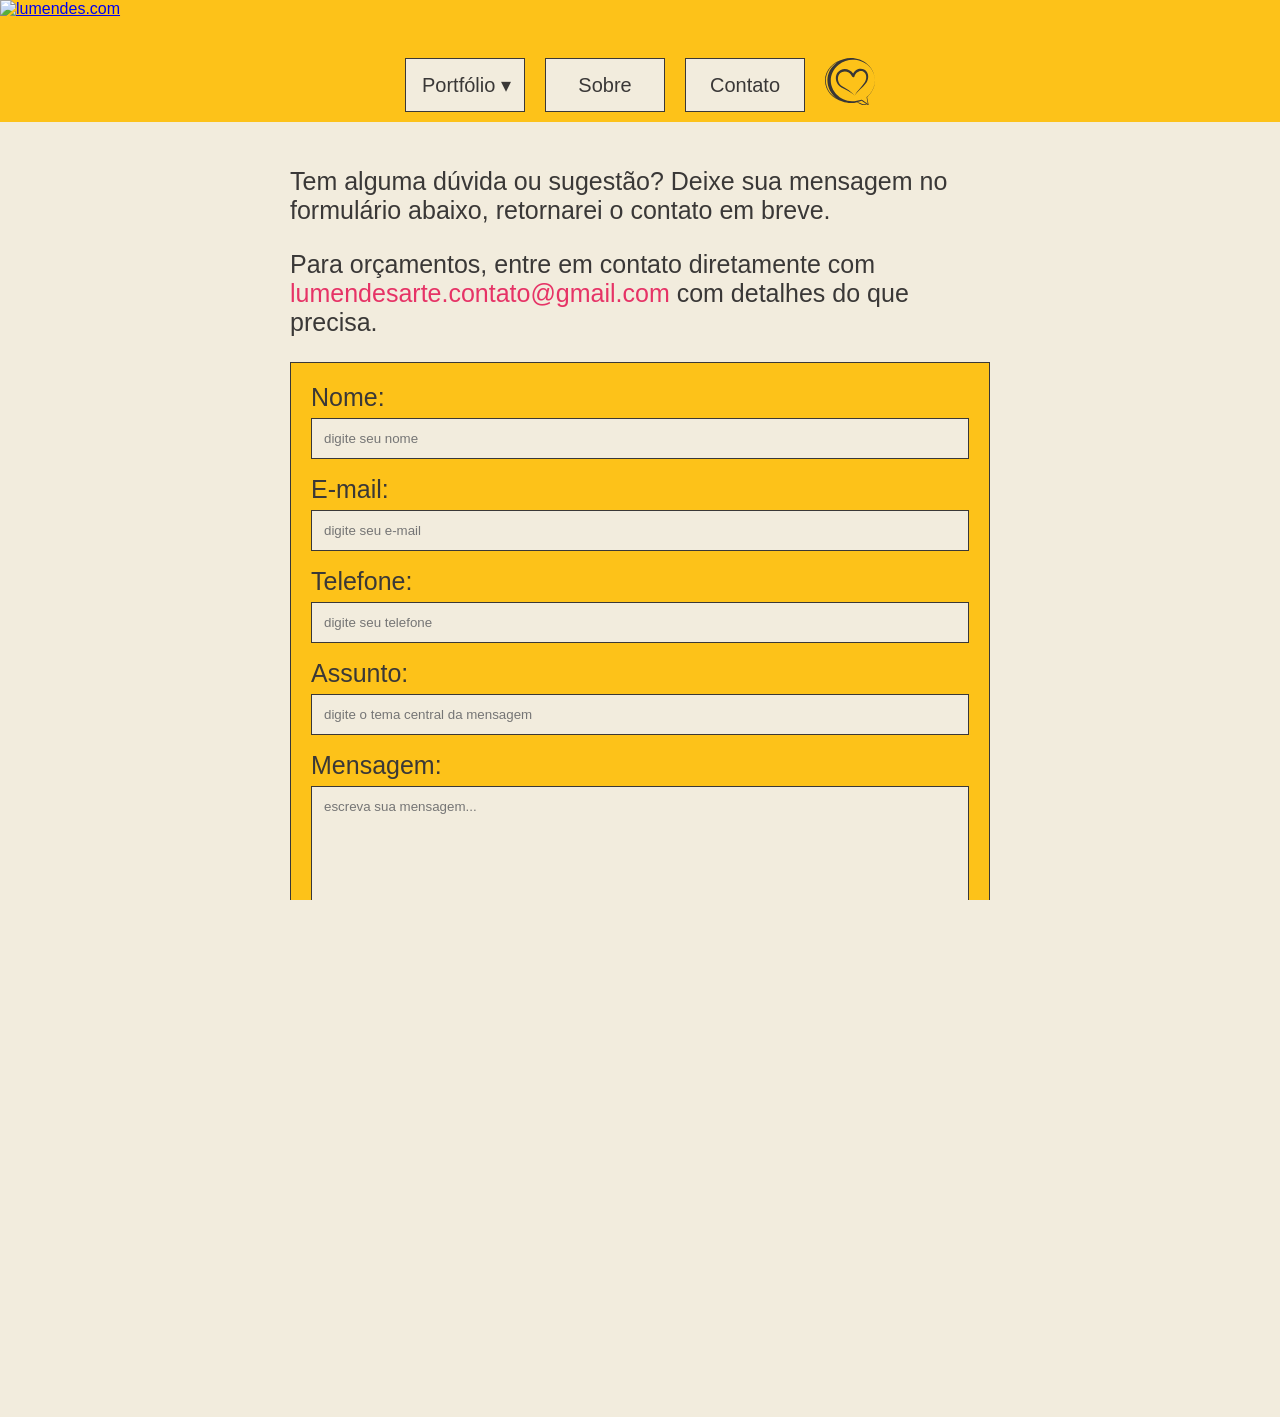
==== contato.html @ 52e0730c "atualização completa" ====
<!DOCTYPE html>
<html lang="pt-br">

<head>
  <meta charset="UTF-8" />
  <meta http-equiv="X-UA-Compatible" content="IE=edge" />
  <meta name="viewport" content="width=device-width, initial-scale=1.0" />
  <title>Lu Mendes | Contato</title>
  <link rel="stylesheet" href="style.css" />
  <link rel="icon" href="img/favicon.png" type="image/png" />
</head>

<body>
  <div class="header">
    <a href="https://lumendes.com">
      <img src="img/lumendes_logo.png" alt="lumendes.com" class="logo-image" title="lumendes.com">
    </a>
  </div>

  <nav>
    <ul>
      <li class="dropdown">
        <button class="dropbtn" title="portfólio">Portfólio &#9662;</button>
        <div class="dropdown-content" id="submenu-portfolio">
          <a href="javascript:void(0)" onclick="filterSelection('todos')" title="todos os projetos">Todos os
            projetos</a>
          <a href="javascript:void(0)" onclick="filterSelection('ilustracao')" title="ilustração">Ilustração</a>
          <a href="javascript:void(0)" onclick="filterSelection('editorial')" title="editorial">Editorial</a>
          <a href="javascript:void(0)" onclick="filterSelection('hq')" title="graphic novel">Graphic novel</a>
          <a href="javascript:void(0)" onclick="filterSelection('jogos')" title="jogos">Jogos</a>
          <a href="javascript:void(0)" onclick="filterSelection('animacao')" title="animação">Animação</a>
          <a href="javascript:void(0)" onclick="filterSelection('cenarios')" title="cenários">Cenários</a>
          <a href="javascript:void(0)" onclick="filterSelection('personagens')" title="personagens">Personagens</a>
          <a href="javascript:void(0)" onclick="filterSelection('producao')" title="em produção">Em produção</a>
          <a href="javascript:void(0)" onclick="filterSelection('design')" title="design">Design</a>
        </div>
      </li>
      <li><button class="btn-sobre" title="saiba mais sobre Lu Mendes">Sobre</button></li>
      <li><button class="btn-contato" title="entre em contato">Contato</button></li>

      <div>
        <a href="#footer" class="svg-icon redes-icon" title="redes sociais">
          <svg xmlns="http://www.w3.org/2000/svg" viewBox="0 0 59.14 55.73">
            <defs>
              <style>
                .redes-icon .cls-1 {
                  fill: #393736;
                  /* Cor padrão */
                  transition: fill 0.3s;
                  /* Transição suave para a cor */
                }

                .redes-icon:hover .cls-1 {
                  fill: #5E2780;
                  /* Cor ao passar o mouse */
                }
              </style>
            </defs>
            <path class="cls-1"
              d="M59.14,26.65c-.17,5.64-2.2,11.19-5.84,15.5-1.19,1.43-2.53,2.77-4,3.85-.1.07-.15.19-.13.32l1.4,7.99c-1.34-.95-6.86-4.84-6.86-4.84-.13-.09-.32-.13-.48-.07-3.69.97-7.45,1.91-11.25,1.9C8.92,50.34-2.48,23.09,16.12,7.89c16.23-13.18,42.75-3.09,43.02,18.76-.1-19.43-20.45-30.76-37.39-25.26C10.04,4.2-.04,13.95,0,26.59c-.03,12.26,9.44,21.79,20.69,24.92,3.09,1.13,6.5,1.78,10.19,1.79,2.37,0,4.7-.45,6.99-1.07,2.06,1.32,4.23,2.45,6.45,3.48,2.06.09,4.15-.1,6.21-.37.25.17.41.27.41.27.3.23.75-.07.67-.44l-1.77-8.8c5.72-4.86,9.19-12.24,9.31-19.73ZM3.4,16.32c2.65-5.36,7.1-9.47,12.34-12.15-.55.34-1.08.69-1.61,1.07C-2.51,17.48.64,38.9,14.7,48.45,3.67,42.14-2.88,29.45,3.4,16.32ZM44.73,54.82c-2.08-1.02-4.2-1.96-6.39-2.72,1.68-.48,3.35-1.03,4.99-1.57.99.66,5.19,3.46,6.89,4.6-1.93-.23-4.59-.45-5.49-.31Z" />
            <path class="cls-1"
              d="M39.33,13.12c-2.58.87-4.66,2.78-6.04,5.08-4.52-6.16-13.75-7.46-18.71-.61-3.81,5.87-1.18,14.22,4.84,17.36,5.57,2.48,10.81,5.41,15.61,9.29-4.14-4.44-9.31-7.98-14.69-10.82-4.68-2.79-6.67-9.77-3.55-14.3,2.4-3.42,7.74-4.17,11.16-1.92,1.73,1.09,3.25,2.98,4.12,4.79.46,1.24,2.41,1.19,2.78-.11,1.58-5.61,8.49-9,12.6-3.95,2.17,3.07,1.53,7.85-.6,10.94-3.5,5.43-8.74,9.62-11.81,15.37,3.9-5.34,9.43-9,13.36-14.3,2.86-3.74,3.84-9.25,1.15-13.49-2.2-3.26-6.57-4.5-10.2-3.33Z" />
          </svg>
        </a>
      </div>
    </ul>
  </nav>

  <div class="container-contato">
    <p class="texto-contato">
      Tem alguma dúvida ou sugestão? Deixe sua mensagem no formulário abaixo, retornarei o contato em breve.
    </p>
    <div class="texto-contato">
      Para orçamentos, entre em contato diretamente com <span class="rosa-bold">lumendesarte.contato@gmail.com</span>
      com detalhes do que precisa.
      </p>

      <div class="container-formulario ">
        <form id="contactForm" action="https://getform.io/f/bmdyroxa" method="POST">
          <label for="nome">Nome:</label>
          <input type="text" id="nome" name="nome" placeholder="digite seu nome" title="digite seu nome" required>

          <label for="email">E-mail:</label>
          <input type="email" id="email" name="email" placeholder="digite seu e-mail" title="Digite um e-mail válido"
            required>

          <label for="telefone">Telefone:</label>
          <input type="text" id="telefone" name="telefone" placeholder="digite seu telefone"
            title="digite seu telefone">

          <label for="assunto">Assunto:</label>
          <input type="text" id="assunto" name="assunto" placeholder="digite o tema central da mensagem"
            title="digite o tema central da mensagem" required />

          <label for="mensagem">Mensagem:</label>
          <textarea id="mensagem" name="mensagem" placeholder="escreva sua mensagem..." style="height:200px"
            title="escreva sua mensagem" required></textarea>

          <!-- add hidden Honeypot input to prevent spams -->
          <input type="hidden" name="_gotcha" style="display:none !important">

          <input type="submit" value="Enviar" title="clique para enviar sua mensagem">
        </form>
        <div id="mensagem-status"></div>
      </div>
    </div>

    <footer id="footer">
      <div class="footer-container">

        <div class="footer-column">
          <p class="titulo-rodape">Contato</p>
          <p class="texto-rodape">lumendesarte.contato@gmail.com</p>
        </div>

        <div class="footer-column">
          <p class="titulo-rodape">Redes sociais</p>
          <div class="footer-icons">
            <a href="https://www.instagram.com/lumendesarte/" target="_blank" title="Instagram">
              <img src="img/instagram.png" alt="Instagram">
            </a>
            <a href="https://www.youtube.com/@Lumendesarte" target="_blank" title="YouTube">
              <img src="img/youtube.png" alt="YouTube">
            </a>
            <a href="https://www.facebook.com/profile.php?id=61570655160047" target="_blank" title="Facebook">
              <img src="img/facebook.png" alt="Facebook">
            </a>
            <a href="https://www.linkedin.com/company/lumendes/" target="_blank" title="LinkedIn">
              <img src="img/linkedin.png" alt="LinkedIn">
            </a>
            <a href="https://www.behance.net/lumendesarte" target="_blank" title="Behance">
              <img src="img/behance.png" alt="Behance">
            </a>
            <a href="https://linktr.ee/lumendesarte" target="_blank" title="Linktree">
              <img src="img/linktree.png" alt="Linktree">
            </a>
          </div>
        </div>

        <div class="footer-column">
          <a href="https://lumendes.com" target="_blank" title="lumendes.com">
            <?xml version="1.0" encoding="UTF-8"?>
            <svg id="Camada_1" data-name="Camada 1" xmlns="http://www.w3.org/2000/svg" version="1.1"
              viewBox="0 0 831 251">
              <defs>
                <style>
                  /* Definir cor da classe .cls-1 */
                  .cls-1 {
                    fill: #fdc219;
                    /* Cor do preenchimento */
                    stroke-width: 0px;
                  }

                  /* Troca de cor ao passar o mouse */
                  .footer-column svg:hover .cls-1 {
                    fill: #e63366;
                    /* Cor ao passar o mouse */
                  }
                </style>
              </defs>
              <path class="cls-1"
                d="M142.8,230.05h2.13l2.05-5.18h8.37l2.04,5.18h2.13l-8.35-20.36-8.38,20.36ZM147.71,223.05l3.48-8.76,3.46,8.76h-6.93Z" />
              <path class="cls-1"
                d="M211.2,220.28c1.19-1.18,1.78-2.66,1.78-4.45s-.59-3.23-1.78-4.42c-1.15-1.15-2.58-1.72-4.27-1.72h-6.11v20.36h1.96v-8.05h2.29l5.59,8.05h2.63l-5.87-8.07c1.48-.1,2.74-.67,3.78-1.7ZM202.78,220v-8.29h4.43c1.16,0,2.08.38,2.77,1.15.69.77,1.04,1.75,1.04,2.93s-.36,2.19-1.09,3.01c-.71.8-1.61,1.2-2.72,1.2h-4.43Z" />
              <polygon class="cls-1"
                points="258.05 209.7 253.43 209.7 253.43 211.64 258.05 211.64 258.05 230.05 260.02 230.05 260.02 211.64 264.64 211.64 264.64 209.7 260.02 209.7 258.05 209.7" />
              <rect class="cls-1" x="306.21" y="209.71" width="1.96" height="20.34" />
              <path class="cls-1"
                d="M362.71,220.54c-.87-.64-2.28-1.22-4.22-1.74-1.94-.52-3.21-.94-3.81-1.27-1.27-.66-1.91-1.6-1.91-2.8,0-.64.13-1.17.41-1.59.73-1.13,2.02-1.69,3.86-1.69,2.61,0,4.1.85,4.48,2.55h2.12c-.7-2.86-2.9-4.28-6.6-4.28-1.69,0-3.16.46-4.41,1.37-1.25.92-1.88,2.3-1.88,4.15,0,2.51,1.94,4.23,5.83,5.16,2.47.61,4.14,1.29,5.02,2.03.61.51.92,1.18.92,2s-.17,1.47-.49,1.94c-.85,1.22-2.34,1.84-4.47,1.84-2.99,0-4.66-1.04-5.02-3.13h-2.32c.67,3.32,3.12,4.98,7.34,4.98,1.87,0,3.44-.43,4.71-1.29,1.51-1.01,2.27-2.51,2.27-4.49,0-1.61-.61-2.86-1.83-3.74Z" />
              <polygon class="cls-1"
                points="409.35 209.71 404.73 209.71 404.73 211.65 409.35 211.65 409.35 230.05 411.32 230.05 411.32 211.65 415.94 211.65 415.94 209.71 411.32 209.71 409.35 209.71" />
              <path class="cls-1"
                d="M455.69,230.05h2.13l2.05-5.18h8.37l2.04,5.18h2.13l-8.35-20.36-8.38,20.36ZM460.59,223.05l3.48-8.76,3.46,8.76h-6.93Z" />
              <polygon class="cls-1"
                points="559.45 225.17 552.92 209.7 550.79 209.7 559.45 230.05 568.08 209.7 565.95 209.7 559.45 225.17" />
              <rect class="cls-1" x="609.37" y="209.7" width="1.96" height="20.36" />
              <path class="cls-1"
                d="M665.87,220.54c-.87-.64-2.28-1.22-4.22-1.74-1.94-.52-3.21-.94-3.81-1.27-1.27-.66-1.91-1.6-1.91-2.8,0-.64.13-1.17.41-1.59.73-1.13,2.02-1.69,3.86-1.69,2.61,0,4.1.85,4.48,2.55h2.12c-.7-2.86-2.9-4.28-6.6-4.28-1.69,0-3.16.46-4.41,1.37-1.25.92-1.88,2.3-1.88,4.15,0,2.51,1.94,4.23,5.83,5.16,2.47.61,4.14,1.29,5.02,2.03.61.51.92,1.18.92,2s-.17,1.47-.49,1.94c-.85,1.22-2.34,1.84-4.47,1.84-2.99,0-4.66-1.04-5.02-3.13h-2.32c.67,3.32,3.12,4.98,7.34,4.98,1.87,0,3.44-.43,4.71-1.29,1.51-1.01,2.27-2.51,2.27-4.49,0-1.61-.61-2.86-1.83-3.74Z" />
              <path class="cls-1"
                d="M721.26,223.44c0,.81-.14,1.5-.42,2.07-.81,1.65-2.38,2.48-4.71,2.48-1.5,0-2.7-.35-3.6-1.06-1.04-.81-1.56-1.98-1.56-3.48v-13.73h-1.96v13.43c0,2.17.67,3.89,2.02,5.14,1.27,1.18,2.97,1.77,5.1,1.77s3.8-.59,5.07-1.77c1.35-1.25,2.02-2.96,2.02-5.14v-13.43h-1.96v13.73Z" />
              <path class="cls-1"
                d="M764.09,230.05h2.13l2.05-5.18h8.37l2.04,5.18h2.13l-8.35-20.36-8.38,20.36ZM769,223.05l3.48-8.76,3.46,8.76h-6.93Z" />
              <polygon class="cls-1"
                points="824.07 209.71 822.11 209.71 822.11 230.05 823.09 230.05 824.07 230.05 830.88 230.05 830.88 227.96 824.07 227.96 824.07 209.71" />
              <path class="cls-1"
                d="M88.87,189.68c-10.61.89-24.76,2.84-32.34,9.61-12.73,11.36-18.44,24.87-25.27,32.57-5.88,6.62-17.6,13.42-31,16.68.06,0,.12.02.18.03-.11,0-.21,0-.32,0,21.92,4.27,46.33,1.78,65.56-8.65,20.47-11.06,30.08-30.42,23.07-50.16.04-.02.08-.04.12-.07ZM74.5,227.19c-10.97,9.75-25.29,15.47-40.61,18.5,6.84-2.48,12.93-6.24,17.44-11.43,4.82-5.37,8.85-11,11.79-17.33,1.86-3.91,2.69-7.6,5.01-11.17,4.33-6.88,12.74-11.85,20.62-16.01,1.15,13.66-2.86,27.33-14.24,37.44Z" />
              <rect class="cls-1" x="142.8" y="76.73" width="21.13" height="112.95" />
              <path class="cls-1"
                d="M229.52,150.25c0,13.84-8.78,18.45-18.15,18.45-8.48,0-15.47-7.59-15.47-18.45v-37.35h-21.13v39.13c0,20.68,13.99,37.64,33.78,37.64,7.14,0,16.66-2.23,20.98-6.99v6.99s20.98,0,20.98,0v-76.78s-20.98,0-20.98,0v37.35Z" />
              <path class="cls-1"
                d="M384.83,112.91c-7.74,0-19.64,2.38-26.78,11.9-4.46-6.84-14.43-11.9-25.44-11.9-6.55,0-15.03,2.68-18.45,6.84v-6.84h-21.13v76.78h21.13v-37.5c0-9.97,6.99-18.15,14.88-18.15,9.52,0,16.22,5.21,16.22,18.15v37.5h21.13v-37.5c0-9.97,6.99-18.15,16.22-18.15,8.48,0,15.47,6.7,15.47,18.15v37.5h20.98v-37.5c0-21.72-11.16-39.28-34.22-39.28Z" />
              <path class="cls-1"
                d="M468.76,112.91c-21.58,0-38.99,17.19-38.99,38.46s18.15,38.32,40.77,38.32c13.39,0,26.63-5.97,33.03-15.3l-16.81-12.68c-3.42,5.24-9.82,7.43-16.22,7.43-2.23,0-4.32-.15-6.25-.87l41.96-29.43c-4.61-13.69-18.9-25.93-37.5-25.93ZM451.79,156.18c-.45-1.46-.6-3.06-.6-4.81,0-10.34,7.89-17.77,17.56-17.77,4.02,0,7.44,1.31,10.41,3.5l-27.38,19.09Z" />
              <path class="cls-1"
                d="M557.93,112.91c-6.85,0-15.62,2.08-19.79,6.84v-6.84s-21.12,0-21.12,0v76.78s21.12,0,21.12,0v-37.5c0-12.05,8.63-18.15,18-18.15,8.63,0,15.62,6.1,15.62,18.15v37.5h20.98v-37.5c0-21.72-14.28-39.28-34.82-39.28Z" />
              <path class="cls-1"
                d="M658.34,76.91l.32,42.79c-3.27-3.49-11.61-6.69-18.3-6.69-20.09,0-36.9,17.17-36.9,38.41s16.37,38.26,36.9,38.26c6.84,0,15.03-2.62,18.3-6.84v6.84h21.13l-.32-112.77h-21.13ZM642.44,169.17c-9.67,0-17.56-7.27-17.56-17.75s7.89-17.75,17.56-17.75,17.11,7.42,17.11,17.75-7.29,17.75-17.11,17.75Z" />
              <path class="cls-1"
                d="M747.53,161.71c-3.42,5.24-9.82,7.43-16.22,7.43-2.23,0-4.31-.15-6.25-.87l41.96-29.43c-4.61-13.69-18.9-25.93-37.5-25.93-21.57,0-38.98,17.19-38.98,38.46s18.15,38.32,40.77,38.32c13.39,0,26.63-5.97,33.03-15.3l-16.81-12.68ZM711.97,151.37c0-10.34,7.89-17.77,17.56-17.77,4.02,0,7.44,1.31,10.42,3.5l-27.38,19.09c-.45-1.46-.6-3.06-.6-4.81Z" />
              <path class="cls-1"
                d="M830.88,164.48c0-15.15-10.56-22.14-24.4-23.89-6.25-.73-8.03-2.19-8.03-4.66,0-2.19,1.64-3.79,4.46-3.79s4.91,1.31,6.84,3.06l15.18-10.78c-5.36-7.58-12.8-11.51-22.47-11.51-11.16,0-24.7,9.47-24.7,22.29s9.67,21.42,23.36,23.31c4.76.73,6.7,2.77,6.7,5.68s-1.79,4.95-5.65,4.95c-3.27,0-5.95-.87-8.18-3.21l-17.86,12.67c6.55,7.29,14.73,11.07,25.89,11.07,16.22,0,28.87-10.2,28.87-25.2Z" />
              <path class="cls-1"
                d="M178.64,18.78c2.78-3.55,6.16-7.69,9.18-10.99,1.84-1.23,5.21-1.65,7.83-1.41-1.23,3.59-2.52,7.16-3.86,10.72-4.88,13.3-10.59,26.34-16.03,39.54,7.3-12.26,14.11-24.82,20.22-37.78,1.5-3.25,2.96-6.53,4.36-9.83,1.65-3.22,1.66-7.2-2.6-8.08-2.13-.49-4.14-.57-6.17-.46-3.02.15-6.97,1.02-9.21,3.78l-1.94,1.95c-7.46,7.83-14.21,16.35-20.71,24.94-11.82,15.82-23.09,32.13-32.74,49.39-14.47,26.76-26.36,54.83-37.19,83.23l-3.78,10.01s-1.88,5.01-1.88,5.01c-.52,1.29-1.07,2.7-.46,4.09.55,1.75,2.78,2.45,4.17,3.21l4.78,2.38,1.2.6s.6.3.6.3c1.59,1.02,3.93.58,4.92-1.09,9.34-15.79,18.5-31.67,27.34-47.76-10.51,14.41-20.65,29.03-30.73,43.73-1.83-1.07-4.14-2.43-6.04-3.55.27-.62,2.01-4.51,2.01-4.51,2.27-5.15,4.54-10.29,6.81-15.44l11.5,2.56-9.62-6.82c10.73-24.21,21.73-48.34,34.22-71.66,12.96-22.97,27.88-45.06,43.79-66.05ZM195.89,5.37s0,.05,0,.06c0,0,0-.03,0-.03-.01-.08,0-.07.01-.03ZM95.12,185.48s0,0,0,0l-.02.03-.05.07s.04-.07.06-.09Z" />
            </svg>
          </a>
        </div>
      </div>

      <!-- Linha com texto abaixo das colunas -->
      <div class="footer-line">
        <p class="barra-rodape">© 2025 Lu Mendes. Todos os direitos reservados.</p>
      </div>
    </footer>

    <script src="script.js"></script>
</body>

</html>
---- style.css ----
@font-face {
  font-family: 'lu mendes light';
  src: url('font/lumendes-light.woff2') format('woff2'),
    url('font/lumendes-light.woff') format('woff'),
    url('font/lumendes-light.ttf') format('truetype');
  font-weight: 100;
  font-style: normal;
}

@font-face {
  font-family: 'lu mendes regular';
  src: url('font/lumendes-regular.woff2') format('woff2'),
    url('font/lumendes-regular.woff') format('woff'),
    url('font/lumendes-regular.ttf') format('truetype');
  font-weight: 400;
  font-style: normal;
}

@font-face {
  font-family: 'lu mendes bold';
  src: url('font/lumendes-bold.woff2') format('woff2'),
    url('font/lumendes-bold.woff') format('woff'),
    url('font/lumendes-bold.ttf') format('truetype');
  font-weight: 700;
  font-style: normal;
}

@font-face {
  font-family: 'sifonn basic';
  src: url('font/sifonn-basic.woff2') format('woff2'),
    url('font/sifonn-basic.woff') format('woff'),
    url('font/sifonn-basic.ttf') format('truetype');
  font-weight: 700;
  font-style: normal;
}

html,
body {
  font-family: 'lu mendes bold', 'open sans', sans-serif;
  margin: 0;
  background-color: var(--branco);
  height: 100%;
  display: flex;
  flex-direction: column;
  overflow-x: hidden;
  overscroll-behavior: none;
}

main {
  flex: 1;
  display: flex;
  flex-direction: column;
}

/* titulo conteúdo expandido*/
.titulo-principal {
  font-family: 'sifonn-basic', 'open sans', sans-serif;
  color: var(--preto);
  font-size: 40px;
  margin-top: 40px;
  margin-bottom: 20px;
  text-align: center;
  width: 85%;
  margin-left: auto;
  margin-right: auto;
}

/* texto conteudo expandido e da pagina sobre */
.texto-conteudo {
  font-family: 'lu mendes regular', 'open sans', sans-serif;
  color: var(--preto);
  font-size: 25px;
  text-align: center;
  width: 85%;
  margin-left: auto;
  margin-right: auto;
}

/* titulo rodapé */
.titulo-rodape {
  font-family: 'lu mendes bold', 'open sans', sans-serif;
  font-size: 25px;
  color: var(--preto);
  font-weight: bold;
}

/* texto rodapé */
.texto-rodape {
  font-family: 'lu mendes regular', 'open sans', sans-serif;
  font-size: 25px;
  color: var(--preto);
  line-height: 1.5;
}

/* barra final do rodapé */
.barra-rodape {
  font-family: 'lu mendes light', 'open sans', sans-serif;
  font-size: 16px;
  color: var(--preto);
  padding: 10px 0;
}

@media screen and (min-width: 537px) and (max-width: 1100px) {

  .titulo-principal {
    font-size: 30px;
  }

  .texto-conteudo {
    font-size: 20px;
  }

  .titulo-rodape {
    font-size: 20px;
  }

  .texto-rodape {
    font-size: 20px;
  }

  .barra-rodape {
    font-size: 12px;
  }
}

@media (max-width: 536px) {

  .titulo-principal {
    font-size: 20px;
  }

  .texto-conteudo {
    font-size: 16px;
  }

  .titulo-rodape {
    font-size: 16px;
  }

  .texto-rodape {
    font-size: 16px;
  }

  .barra-rodape {
    font-size: 10px;
  }
}


:root {
  --branco: #F2ECDD;
  --preto: #3a3837;
  --amarelo: #fdc219;
  --verdeagua: #23918e;
  --laranja: #db6516;
  --rosa: #e63366;
  --roxo: #5E2780;
  --lilas: #A92E9A;
  --azulescuro: #23397E;
  --azulclaro: #1799C7;
  --verdeescuro: #4C682D;
  --verdeclaro: #8FA828;
  --vermelho: #C51625;
}

.header {
  background-color: var(--amarelo);
  padding: 0 0 30px 0;
}

.logo-image {
  display: block;
  margin-left: auto;
  margin-right: auto;
  max-width: 100%;
  height: auto;
}

/* Estilos da Barra de Navegação */
nav {
  position: sticky;
  top: 0;
  z-index: 1000;
  border-top: 10px solid var(--amarelo);
  border-bottom: 10px solid var(--amarelo);
}

nav ul {
  list-style-type: none;
  margin: 0;
  padding: 0;
  background-color: var(--amarelo);
  overflow: hidden;
  display: flex;
  justify-content: center;
}

nav ul li {
  float: none;
  padding: 0 10px;
}

nav ul li button,
.btn-sobre,
.btn-contato,
.dropbtn {
  background-color: var(--branco);
  color: var(--preto);
  padding: 14px 16px;
  border: 1px solid var(--preto);
  cursor: pointer;
  width: 120px;
  height: 100%;
  text-align: center;
  font-family: 'lu mendes bold', 'open sans', sans-serif;
  font-size: 20px;
}

nav ul li button:hover,
nav ul li button.active {
  background-color: var(--verdeagua);
  color: var(--branco);
}

/* botão rede social */
.svg-icon {
  display: block !important;
  visibility: visible !important;
  width: 50px;
  height: auto;
  margin: 0 10px;
}

/* Estilos do submenu */
.dropdown-content {
  font-family: 'lu mendes bold', 'open sans', sans-serif;
  display: none;
  position: absolute;
  background-color: var(--branco);
  width: 100%;
  z-index: 1;
  white-space: normal;
  text-align: center;
  left: 0;
  transform: none;
  padding: 5px 5px;
}

.dropdown-content a {
  color: var(--preto);
  font-family: 'lu mendes bold', 'open sans', sans-serif;
  font-size: 20px;
  padding: 10px 20px;
  text-decoration: none;
  display: inline-block;
}

.dropdown-content a:hover {
  background-color: var(--branco);
  color: var(--verdeagua);
}

.dropdown:hover .dropdown-content,
.dropdown-content:hover {
  display: block;
}

/* Estilo para o botão "Portfolio" */
.dropbtn {
  white-space: nowrap;
}

.btn-sobre:hover,
.btn-sobre.active {
  background-color: var(--laranja);
  color: var(--branco);
}

.btn-contato:hover,
.btn-contato.active {
  background-color: var(--rosa);
  color: var(--branco);
}

@media screen and (min-width: 537px) and (max-width: 1100px) {
  nav ul {
    flex-wrap: wrap;
    justify-content: center;
    gap: 10px;
  }

  nav ul li {
    padding: 0 5px;
    flex: 0 0 auto;
  }

  nav ul li button,
  .btn-sobre,
  .btn-contato,
  .dropbtn {
    width: 120px;
    height: 100%;
    padding: 12px 14px;
    font-size: 20px;
  }

  .dropdown-content a {
    font-size: 16px;
    padding: 5px 15px;
  }

}

@media screen and (max-width: 536px) {
  nav ul {
    justify-content: space-around;
    padding: 0 10px;
    box-sizing: border-box;
  }

  nav ul li {
    flex: 1 1 auto;
    text-align: center;
    float: none;
    padding: 0 3px;
  }

  /* Ajuste para todos os botões */
  nav ul li button,
  .btn-sobre,
  .btn-contato,
  .dropbtn {
    font-size: 16px;
    padding: 10px 12px;
    width: 85%;
    height: 100%;
    display: inline-flex;
    justify-content: center;
    align-items: center;
    text-align: center;
    margin: 0;
  }

  /* Ajuste para a svg de redes sociais */
  .svg-icon {
    width: 40px;
    height: auto;
  }

  .dropdown-content a {
    font-size: 14px;
    padding: 5px 15px;
  }
}

/* galeria */
.gallery {
  display: grid;
  grid-template-columns: repeat(auto-fit, minmax(400px, 1fr));
  gap: 15px;
  width: 80%;
  max-width: 1400px;
  margin: 20px auto;
}

.gallery img {
  width: 100%;
  height: auto;
  object-fit: cover;
  aspect-ratio: 400 / 315;
}

.thumbnail {
  position: relative;
  overflow: hidden;
  cursor: pointer;
  transition: transform 0.3s ease-in-out;
}

.thumbnail img {
  width: 100%;
  height: auto;
  object-fit: cover;
  transition: transform 0.3s ease-in-out;
}

.title {
  font-family: 'lu mendes bold', 'open sans', sans-serif;
  position: absolute;
  bottom: 20px;
  left: 50%;
  width: 80%;
  transform: translateX(-50%);
  background-color: var(--branco);
  color: var(--preto);
  text-align: center;
  text-decoration: none;
  padding: 10px 10px;
  border: 1px solid var(--preto);
  font-size: 20px;
  opacity: 0;
  transition: opacity 0.3s, background-color 0.3s, border-color 0.3s, color 0.3s;
}

.thumbnail:hover .title {
  opacity: 1;
}

.title:hover {
  background-color: var(--verdeagua);
  color: var(--branco);
  border-color: var(--preto);
}

/* Ajustes para diferentes tamanhos de tela */
@media (max-width: 768px) {
  .gallery {
    grid-template-columns: 1fr;
    width: 90%;
  }
}

@media (max-width: 536px) {
  .thumbnail .title {
    font-size: 18px;
  }
}

.expanded-content {
  display: none;
  position: fixed;
  top: 0;
  left: 0;
  width: 100%;
  height: 100%;
  background-color: rgba(0, 0, 0, 0.9);
  overflow-y: auto;
  z-index: 1000;
}

.expanded-content .content-box {
  background-color: var(--cor-fundo, var(--branco));
  position: relative;
  width: 100%;
  max-width: 1420px;
  margin-left: auto;
  margin-right: auto;
  margin-top: 0;
  margin-bottom: 0;
  padding-top: 0;
  padding-bottom: 0;
  min-height: 100%;
  display: flex;
  flex-direction: column;
  justify-content: stretch;
}

.expanded-content img {
  display: block;
  width: 100%;
  height: auto;
  margin: 0;
  padding: 0;
}

/* espaço antes da assinatura */
.expanded-content img.assinatura {
  margin-top: 0px;
}

.expanded-content video {
  display: block;
  width: 100%;
  height: auto;
  margin: 0;
  padding: 0;
}

.close-btn {
  background-color: rgba(0, 0, 0, 0.3);
  border-radius: 50%;
  width: 40px;
  height: 40px;
  display: flex;
  justify-content: center;
  align-items: center;
  position: fixed;
  top: 20px;
  right: 40px;
  font-size: 24px;
  cursor: pointer;
  color: var(--branco);
  z-index: 1000;
}

.close-btn:hover {
  color: var(--amarelo);
}

.no-scroll {
  overflow: hidden;
}

.youtube-video {
  position: relative;
  width: 100%;
  padding-bottom: 56.25%;
  /* proporção 16:9 */
  height: 0;
  overflow: hidden;
}

.youtube-video iframe {
  position: absolute;
  top: 0;
  left: 0;
  width: 100%;
  height: 100%;
  border: 0;
}

@media (max-width: 1024px) {
  .title {
    opacity: 1;
  }

  .close-btn {
    background-color: rgba(0, 0, 0, 0.3);
    border-radius: 50%;
    width: 40px;
    height: 40px;
    display: flex;
    justify-content: center;
    align-items: center;
    font-size: 20px;
    line-height: 0;
    position: fixed;
    top: 10px;
    right: 15px;
    font-size: 24px;
    cursor: pointer;
    color: var(--branco);
    z-index: 1000;
  }
}

/* rodapé */
footer {
  background-color: var(--branco);
  color: var(--preto);
  margin-top: auto;
}

.footer-container {
  display: flex;
  justify-content: space-between;
  width: 90%;
  margin: 0 auto;
  margin-top: 100px;
  max-width: 1400px;
}

.footer-column {
  flex: 1;
  text-align: center;
  max-width: 70%;
  margin: 0 auto;
}

.footer-icons {
  display: inline-flex;
  justify-content: left;
}

.footer-icons img {
  width: 30px;
  height: auto;
  margin-right: 10px;
  transition: opacity 0.3s ease;
}

.footer-icons img:hover {
  opacity: 0.6;
}

/* Estilo para o SVG */
.footer-column svg {
  width: 80%;
  max-width: 400px;
  height: auto;
  transition: fill 0.3s ease;
}

/* Estilos para a linha abaixo das colunas */
.footer-line {
  background-color: var(--amarelo);
  color: var(--preto);
  text-align: center;
  padding: 1px 0;
  max-height: 50px;
  display: flex;
  align-items: center;
  justify-content: center;
  margin-top: 40px;
}

@media (max-width: 1240px) {
  .footer-container {
    flex-direction: column;
    align-items: center;
  }

  .footer-column {
    text-align: center;
    width: 100%;
    margin-bottom: 50px;
  }

  .footer-icons {
    justify-content: center;
  }

  .footer-line p {
    font-size: 14px;
  }

  .footer-column:last-child img {
    max-width: 400px;
    width: 100%;
    height: auto;
  }

  .container-Newsletter {
    max-width: 400px;
    margin: 0 auto;
  }
}

html {
  scroll-behavior: smooth;
}

/* pagina sobre */
.container-sobre {
  max-width: 1400px;
  width: 100%;
  padding: 0 10px;
  margin: 0 auto;
}

.imagem-sobre {
  width: 100%;
  height: auto;
  max-width: 1400px;
}

@media (max-width: 1400px) {
  .container {
    width: 100%;
  }
}

/* Página de contato */
.container-contato {
  /* Centralização horizontal */
  margin-left: auto;
  margin-right: auto;
  width: 90%;
  max-width: 700px;
  padding: 20px;
}

.texto-contato {
  font-family: 'lu mendes regular', 'open sans', sans-serif;
  font-size: 25px;
  width: 100%;
  color: var(--preto);
  text-align: left;
}

/* Formulário */
.container-formulario {
  background-color: var(--amarelo);
  padding: 20px;
  width: 94%;
  border: 1px solid var(--preto);
  margin-top: 20px;
}

@media screen and (min-width: 537px) and (max-width: 1100px) {
  .texto-contato {
    font-size: 20px;
  }
}

@media (max-width: 536px) {

  .texto-contato {
    font-size: 16px;
  }
}



/* Inputs e textarea */
.container-formulario input[type="text"],
.container-formulario input[type="email"],
.container-formulario input[type="tel"],
.container-formulario textarea {
  width: 100%;
  padding: 12px;
  border: 1px solid var(--preto);
  box-sizing: border-box;
  margin-top: 6px;
  margin-bottom: 16px;
  resize: vertical;
  font-family: 'lu mendes bold', 'open sans', sans-serif;
  background-color: var(--branco);
  color: var(--preto);
  appearance: none;
  -webkit-appearance: none;
  -moz-appearance: none;
  border-radius: 0;
  outline: none;
}

/* Alinha os elementos do formulário */
.container-formulario form {
  display: flex;
  flex-direction: column;
  align-items: flex-start;
}

/* Botão enviar */
input[type=submit] {
  font-family: 'lu mendes bold', 'open sans', sans-serif;
  font-size: 16px;
  padding: 10px 12px;
  display: inline-flex;
  justify-content: center;
  align-items: center;
  text-align: center;
  margin: 0;
  background-color: var(--branco);
  color: var(--preto);
  border: 1px solid var(--preto);
  cursor: pointer;
  transition: all 0.3s ease;
  align-self: flex-end;
}

/* Estilo do botão enviar */
input[type=submit]:hover {
  background-color: var(--rosa);
  color: var(--branco);
  border: 1px solid var(--preto);
}

@media (max-width: 1024px) {
  input[type=submit] {
    background-color: var(--rosa);
    color: var(--branco);
    border: 1px solid var(--preto);
  }
}

/* Fontes negrito e coloridas*/
strong {
  font-family: 'lu mendes bold', 'open sans', sans-serif;
  font-weight: 700;
}

.rosa-bold {
  font-family: 'lu mendes bold', 'open sans', sans-serif;
  color: var(--rosa);
}

.laranja-bold {
  font-family: 'lu mendes bold', 'open sans', sans-serif;
  color: var(--laranja);
}
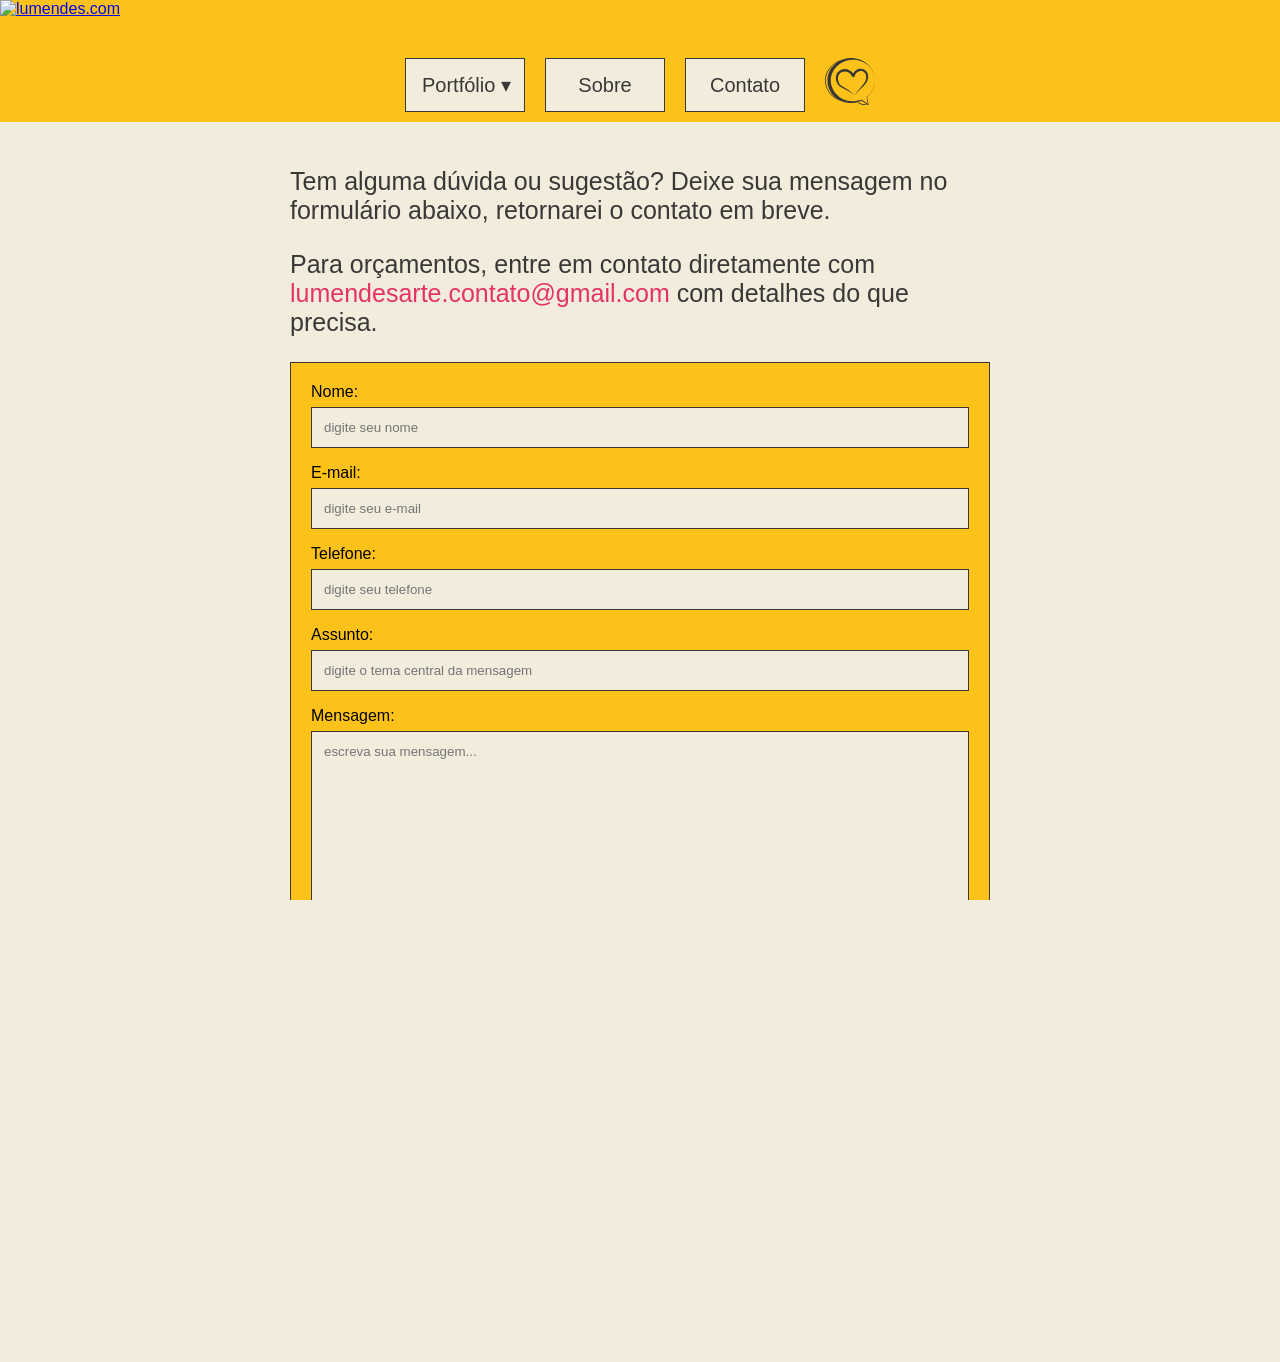
==== commit e61abf7f: "atualizaçao" ====
--- a/contato.html
+++ b/contato.html
@@ -22,8 +22,7 @@
       <li class="dropdown">
         <button class="dropbtn" title="portfólio">Portfólio &#9662;</button>
         <div class="dropdown-content" id="submenu-portfolio">
-          <a href="javascript:void(0)" onclick="filterSelection('todos')" title="todos os projetos">Todos os
-            projetos</a>
+          <a href="javascript:void(0)" onclick="filterSelection('todos')" title="todos os projetos">Todos os projetos</a>
           <a href="javascript:void(0)" onclick="filterSelection('ilustracao')" title="ilustração">Ilustração</a>
           <a href="javascript:void(0)" onclick="filterSelection('editorial')" title="editorial">Editorial</a>
           <a href="javascript:void(0)" onclick="filterSelection('hq')" title="graphic novel">Graphic novel</a>
@@ -70,10 +69,10 @@
     <p class="texto-contato">
       Tem alguma dúvida ou sugestão? Deixe sua mensagem no formulário abaixo, retornarei o contato em breve.
     </p>
-    <div class="texto-contato">
+    <p class="texto-contato">
       Para orçamentos, entre em contato diretamente com <span class="rosa-bold">lumendesarte.contato@gmail.com</span>
       com detalhes do que precisa.
-      </p>
+    </p>
 
       <div class="container-formulario ">
         <form id="contactForm" action="https://getform.io/f/bmdyroxa" method="POST">
@@ -96,14 +95,13 @@
           <textarea id="mensagem" name="mensagem" placeholder="escreva sua mensagem..." style="height:200px"
             title="escreva sua mensagem" required></textarea>
 
-          <!-- add hidden Honeypot input to prevent spams -->
           <input type="hidden" name="_gotcha" style="display:none !important">
 
           <input type="submit" value="Enviar" title="clique para enviar sua mensagem">
         </form>
-        <div id="mensagem-status"></div>
-      </div>
-    </div>
+      <div id="mensagem-status"></div>
+      </div>
+  </div>
 
     <footer id="footer">
       <div class="footer-container">
--- a/style.css
+++ b/style.css
@@ -644,14 +644,15 @@
 .container-sobre {
   max-width: 1400px;
   width: 100%;
-  padding: 0 10px;
   margin: 0 auto;
 }
 
 .imagem-sobre {
+  display: block;
   width: 100%;
   height: auto;
   max-width: 1400px;
+  margin: 0 auto;
 }
 
 @media (max-width: 1400px) {
@@ -662,12 +663,12 @@
 
 /* Página de contato */
 .container-contato {
-  /* Centralização horizontal */
   margin-left: auto;
   margin-right: auto;
   width: 90%;
   max-width: 700px;
   padding: 20px;
+  margin: 0 auto;
 }
 
 .texto-contato {
@@ -682,7 +683,7 @@
 .container-formulario {
   background-color: var(--amarelo);
   padding: 20px;
-  width: 94%;
+  width: auto;
   border: 1px solid var(--preto);
   margin-top: 20px;
 }
@@ -699,8 +700,6 @@
     font-size: 16px;
   }
 }
-
-
 
 /* Inputs e textarea */
 .container-formulario input[type="text"],
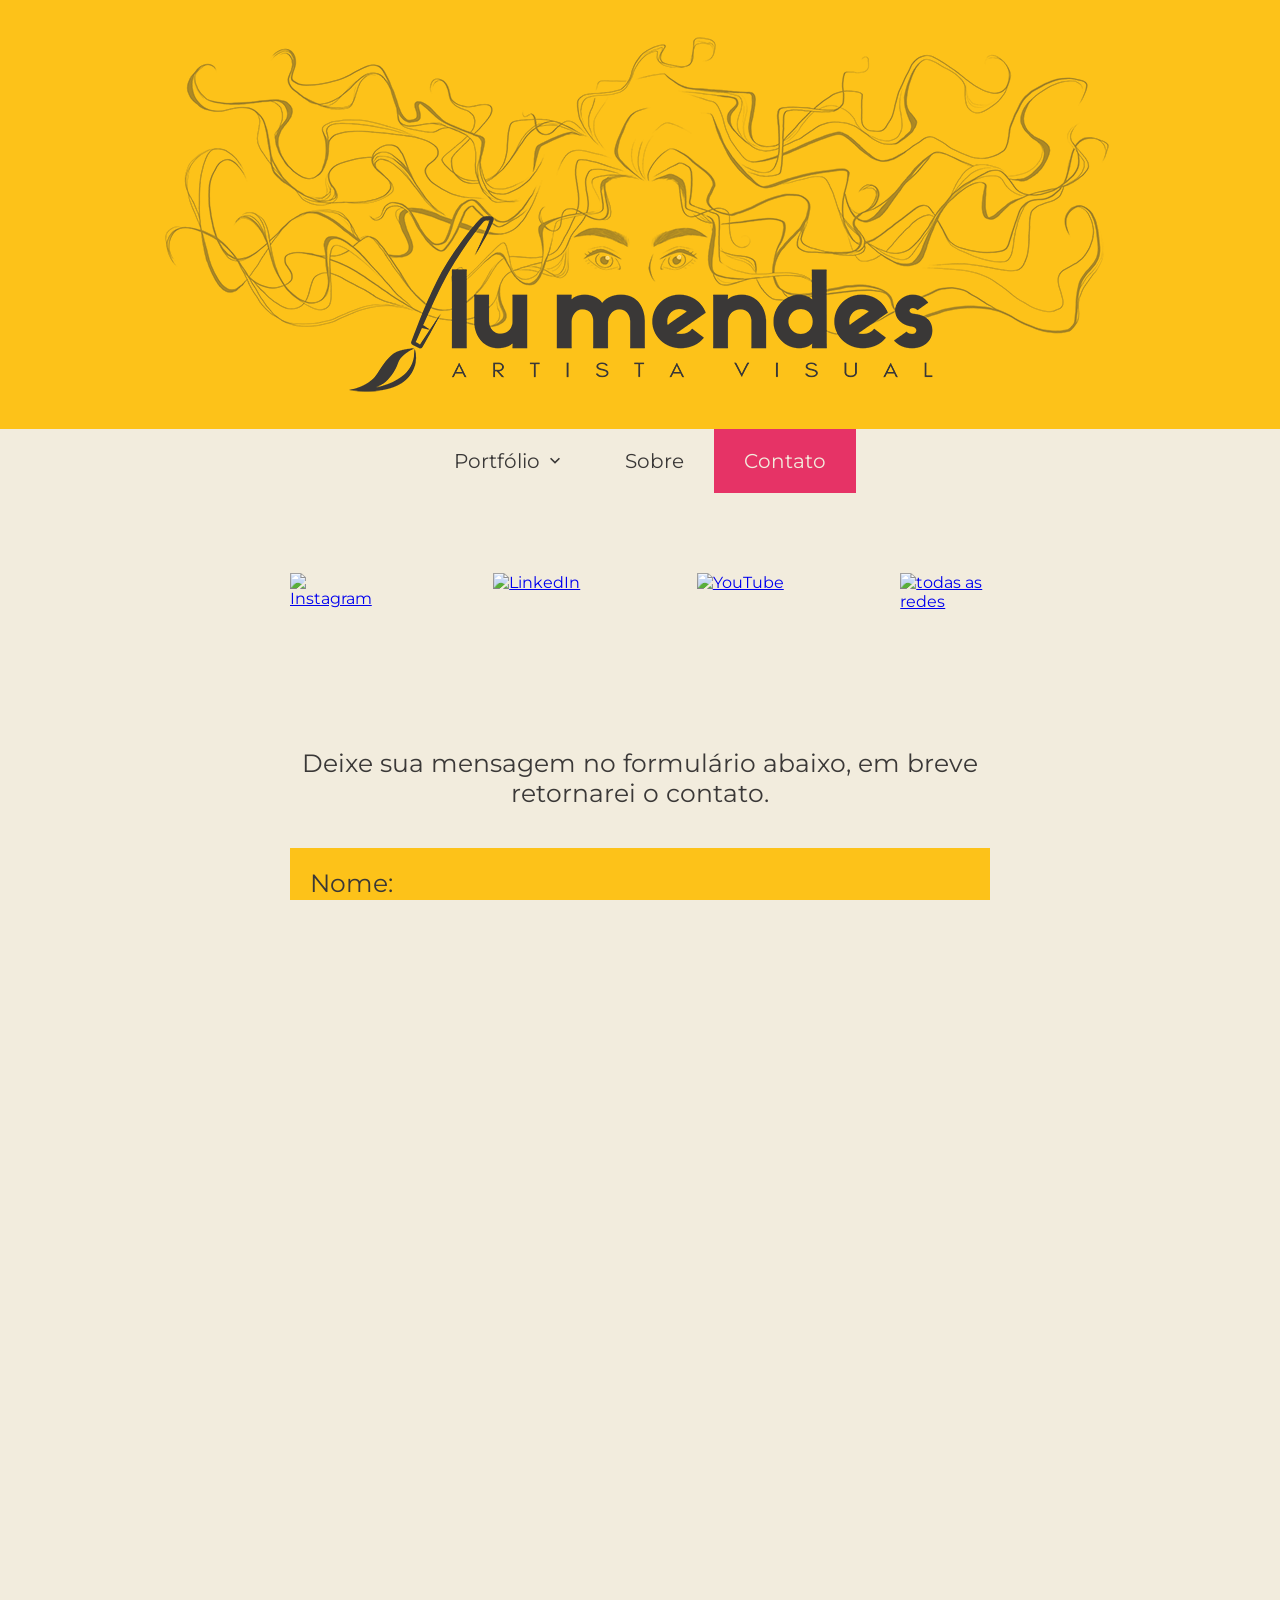
==== commit f8ee3cd7: "atualização total do site mudei tudo" ====
--- a/contato.html
+++ b/contato.html
@@ -10,19 +10,33 @@
   <link rel="icon" href="img/favicon.png" type="image/png" />
 </head>
 
-<body>
+<body class="contato">
   <div class="header">
     <a href="https://lumendes.com">
-      <img src="img/lumendes_logo.png" alt="lumendes.com" class="logo-image" title="lumendes.com">
+      <img src="img/lumendes_logo.png" alt="lumendes.com lu Mendes lumendes @lumendesarte" class="logo-image"
+        title="lumendes.com">
     </a>
   </div>
 
   <nav>
     <ul>
       <li class="dropdown">
-        <button class="dropbtn" title="portfólio">Portfólio &#9662;</button>
+        <button class="dropbtn" title="portfólio">
+          Portfólio
+
+          <span class="dropdown-icon" aria-hidden="true">
+
+            <!-- ícone aberto -->
+            <svg class="chevron-icon" xmlns="http://www.w3.org/2000/svg" viewBox="0 -960 960 960">
+              <path d="M480-345 240-585l56-56 184 183 184-183 56 56-240 240Z" />
+            </svg>
+
+            <!-- ícone fechado -->
+          </span>
+        </button>
         <div class="dropdown-content" id="submenu-portfolio">
-          <a href="javascript:void(0)" onclick="filterSelection('todos')" title="todos os projetos">Todos os projetos</a>
+          <a href="javascript:void(0)" onclick="filterSelection('todos')" title="todos os projetos">Todos os
+            projetos</a>
           <a href="javascript:void(0)" onclick="filterSelection('ilustracao')" title="ilustração">Ilustração</a>
           <a href="javascript:void(0)" onclick="filterSelection('editorial')" title="editorial">Editorial</a>
           <a href="javascript:void(0)" onclick="filterSelection('hq')" title="graphic novel">Graphic novel</a>
@@ -36,43 +50,31 @@
       </li>
       <li><button class="btn-sobre" title="saiba mais sobre Lu Mendes">Sobre</button></li>
       <li><button class="btn-contato" title="entre em contato">Contato</button></li>
-
-      <div>
-        <a href="#footer" class="svg-icon redes-icon" title="redes sociais">
-          <svg xmlns="http://www.w3.org/2000/svg" viewBox="0 0 59.14 55.73">
-            <defs>
-              <style>
-                .redes-icon .cls-1 {
-                  fill: #393736;
-                  /* Cor padrão */
-                  transition: fill 0.3s;
-                  /* Transição suave para a cor */
-                }
-
-                .redes-icon:hover .cls-1 {
-                  fill: #5E2780;
-                  /* Cor ao passar o mouse */
-                }
-              </style>
-            </defs>
-            <path class="cls-1"
-              d="M59.14,26.65c-.17,5.64-2.2,11.19-5.84,15.5-1.19,1.43-2.53,2.77-4,3.85-.1.07-.15.19-.13.32l1.4,7.99c-1.34-.95-6.86-4.84-6.86-4.84-.13-.09-.32-.13-.48-.07-3.69.97-7.45,1.91-11.25,1.9C8.92,50.34-2.48,23.09,16.12,7.89c16.23-13.18,42.75-3.09,43.02,18.76-.1-19.43-20.45-30.76-37.39-25.26C10.04,4.2-.04,13.95,0,26.59c-.03,12.26,9.44,21.79,20.69,24.92,3.09,1.13,6.5,1.78,10.19,1.79,2.37,0,4.7-.45,6.99-1.07,2.06,1.32,4.23,2.45,6.45,3.48,2.06.09,4.15-.1,6.21-.37.25.17.41.27.41.27.3.23.75-.07.67-.44l-1.77-8.8c5.72-4.86,9.19-12.24,9.31-19.73ZM3.4,16.32c2.65-5.36,7.1-9.47,12.34-12.15-.55.34-1.08.69-1.61,1.07C-2.51,17.48.64,38.9,14.7,48.45,3.67,42.14-2.88,29.45,3.4,16.32ZM44.73,54.82c-2.08-1.02-4.2-1.96-6.39-2.72,1.68-.48,3.35-1.03,4.99-1.57.99.66,5.19,3.46,6.89,4.6-1.93-.23-4.59-.45-5.49-.31Z" />
-            <path class="cls-1"
-              d="M39.33,13.12c-2.58.87-4.66,2.78-6.04,5.08-4.52-6.16-13.75-7.46-18.71-.61-3.81,5.87-1.18,14.22,4.84,17.36,5.57,2.48,10.81,5.41,15.61,9.29-4.14-4.44-9.31-7.98-14.69-10.82-4.68-2.79-6.67-9.77-3.55-14.3,2.4-3.42,7.74-4.17,11.16-1.92,1.73,1.09,3.25,2.98,4.12,4.79.46,1.24,2.41,1.19,2.78-.11,1.58-5.61,8.49-9,12.6-3.95,2.17,3.07,1.53,7.85-.6,10.94-3.5,5.43-8.74,9.62-11.81,15.37,3.9-5.34,9.43-9,13.36-14.3,2.86-3.74,3.84-9.25,1.15-13.49-2.2-3.26-6.57-4.5-10.2-3.33Z" />
-          </svg>
-        </a>
-      </div>
     </ul>
   </nav>
 
   <div class="container-contato">
-    <p class="texto-contato">
-      Tem alguma dúvida ou sugestão? Deixe sua mensagem no formulário abaixo, retornarei o contato em breve.
-    </p>
-    <p class="texto-contato">
-      Para orçamentos, entre em contato diretamente com <span class="rosa-bold">lumendesarte.contato@gmail.com</span>
-      com detalhes do que precisa.
-    </p>
+    <div class="redes-sociais">
+      <a href="http://www.instagram.com/lumendesarte" target="_blank" title="Instagram">
+        <img src="img/instagram.png" alt="Instagram">
+      </a>
+
+      <a href="http://www.linkedin.com/in/lucianamendesfigueredo" target="_blank" title="LinkedIn">
+        <img src="img/linkedin.png" alt="LinkedIn">
+      </a>
+
+      <a href="https://www.youtube.com/@Lumendesarte" target="_blank" title="YouTube">
+        <img src="img/youtube.png" alt="YouTube">
+      </a>
+
+      <a href="https://linktr.ee/lumendesarte" title="todas as redes">
+        <img src="img/linktree.png" alt="todas as redes">
+      </a>
+    </div>
+    <div class="texto-contato">
+      <p>
+        Deixe sua mensagem no formulário abaixo, em breve retornarei o contato.
+      </p>
 
       <div class="container-formulario ">
         <form id="contactForm" action="https://getform.io/f/bmdyroxa" method="POST">
@@ -99,118 +101,25 @@
 
           <input type="submit" value="Enviar" title="clique para enviar sua mensagem">
         </form>
-      <div id="mensagem-status"></div>
+        <div id="mensagem-status"></div>
       </div>
+      <div class="texto-contato">
+        <p>
+          Vamos trabalhar juntos? Entre em contato diretamente com <span
+            class="rosa-bold">lumendesarte.contato@gmail.com</span>
+        </p>
+      </div>
+
+    </div>
   </div>
 
-    <footer id="footer">
-      <div class="footer-container">
+  <footer id="footer">
+    <div class="footer-line">
+      <p class="barra-rodape">Desenvolvido por Lu Mendes. Todos os direitos reservados.</p>
+    </div>
+  </footer>
 
-        <div class="footer-column">
-          <p class="titulo-rodape">Contato</p>
-          <p class="texto-rodape">lumendesarte.contato@gmail.com</p>
-        </div>
-
-        <div class="footer-column">
-          <p class="titulo-rodape">Redes sociais</p>
-          <div class="footer-icons">
-            <a href="https://www.instagram.com/lumendesarte/" target="_blank" title="Instagram">
-              <img src="img/instagram.png" alt="Instagram">
-            </a>
-            <a href="https://www.youtube.com/@Lumendesarte" target="_blank" title="YouTube">
-              <img src="img/youtube.png" alt="YouTube">
-            </a>
-            <a href="https://www.facebook.com/profile.php?id=61570655160047" target="_blank" title="Facebook">
-              <img src="img/facebook.png" alt="Facebook">
-            </a>
-            <a href="https://www.linkedin.com/company/lumendes/" target="_blank" title="LinkedIn">
-              <img src="img/linkedin.png" alt="LinkedIn">
-            </a>
-            <a href="https://www.behance.net/lumendesarte" target="_blank" title="Behance">
-              <img src="img/behance.png" alt="Behance">
-            </a>
-            <a href="https://linktr.ee/lumendesarte" target="_blank" title="Linktree">
-              <img src="img/linktree.png" alt="Linktree">
-            </a>
-          </div>
-        </div>
-
-        <div class="footer-column">
-          <a href="https://lumendes.com" target="_blank" title="lumendes.com">
-            <?xml version="1.0" encoding="UTF-8"?>
-            <svg id="Camada_1" data-name="Camada 1" xmlns="http://www.w3.org/2000/svg" version="1.1"
-              viewBox="0 0 831 251">
-              <defs>
-                <style>
-                  /* Definir cor da classe .cls-1 */
-                  .cls-1 {
-                    fill: #fdc219;
-                    /* Cor do preenchimento */
-                    stroke-width: 0px;
-                  }
-
-                  /* Troca de cor ao passar o mouse */
-                  .footer-column svg:hover .cls-1 {
-                    fill: #e63366;
-                    /* Cor ao passar o mouse */
-                  }
-                </style>
-              </defs>
-              <path class="cls-1"
-                d="M142.8,230.05h2.13l2.05-5.18h8.37l2.04,5.18h2.13l-8.35-20.36-8.38,20.36ZM147.71,223.05l3.48-8.76,3.46,8.76h-6.93Z" />
-              <path class="cls-1"
-                d="M211.2,220.28c1.19-1.18,1.78-2.66,1.78-4.45s-.59-3.23-1.78-4.42c-1.15-1.15-2.58-1.72-4.27-1.72h-6.11v20.36h1.96v-8.05h2.29l5.59,8.05h2.63l-5.87-8.07c1.48-.1,2.74-.67,3.78-1.7ZM202.78,220v-8.29h4.43c1.16,0,2.08.38,2.77,1.15.69.77,1.04,1.75,1.04,2.93s-.36,2.19-1.09,3.01c-.71.8-1.61,1.2-2.72,1.2h-4.43Z" />
-              <polygon class="cls-1"
-                points="258.05 209.7 253.43 209.7 253.43 211.64 258.05 211.64 258.05 230.05 260.02 230.05 260.02 211.64 264.64 211.64 264.64 209.7 260.02 209.7 258.05 209.7" />
-              <rect class="cls-1" x="306.21" y="209.71" width="1.96" height="20.34" />
-              <path class="cls-1"
-                d="M362.71,220.54c-.87-.64-2.28-1.22-4.22-1.74-1.94-.52-3.21-.94-3.81-1.27-1.27-.66-1.91-1.6-1.91-2.8,0-.64.13-1.17.41-1.59.73-1.13,2.02-1.69,3.86-1.69,2.61,0,4.1.85,4.48,2.55h2.12c-.7-2.86-2.9-4.28-6.6-4.28-1.69,0-3.16.46-4.41,1.37-1.25.92-1.88,2.3-1.88,4.15,0,2.51,1.94,4.23,5.83,5.16,2.47.61,4.14,1.29,5.02,2.03.61.51.92,1.18.92,2s-.17,1.47-.49,1.94c-.85,1.22-2.34,1.84-4.47,1.84-2.99,0-4.66-1.04-5.02-3.13h-2.32c.67,3.32,3.12,4.98,7.34,4.98,1.87,0,3.44-.43,4.71-1.29,1.51-1.01,2.27-2.51,2.27-4.49,0-1.61-.61-2.86-1.83-3.74Z" />
-              <polygon class="cls-1"
-                points="409.35 209.71 404.73 209.71 404.73 211.65 409.35 211.65 409.35 230.05 411.32 230.05 411.32 211.65 415.94 211.65 415.94 209.71 411.32 209.71 409.35 209.71" />
-              <path class="cls-1"
-                d="M455.69,230.05h2.13l2.05-5.18h8.37l2.04,5.18h2.13l-8.35-20.36-8.38,20.36ZM460.59,223.05l3.48-8.76,3.46,8.76h-6.93Z" />
-              <polygon class="cls-1"
-                points="559.45 225.17 552.92 209.7 550.79 209.7 559.45 230.05 568.08 209.7 565.95 209.7 559.45 225.17" />
-              <rect class="cls-1" x="609.37" y="209.7" width="1.96" height="20.36" />
-              <path class="cls-1"
-                d="M665.87,220.54c-.87-.64-2.28-1.22-4.22-1.74-1.94-.52-3.21-.94-3.81-1.27-1.27-.66-1.91-1.6-1.91-2.8,0-.64.13-1.17.41-1.59.73-1.13,2.02-1.69,3.86-1.69,2.61,0,4.1.85,4.48,2.55h2.12c-.7-2.86-2.9-4.28-6.6-4.28-1.69,0-3.16.46-4.41,1.37-1.25.92-1.88,2.3-1.88,4.15,0,2.51,1.94,4.23,5.83,5.16,2.47.61,4.14,1.29,5.02,2.03.61.51.92,1.18.92,2s-.17,1.47-.49,1.94c-.85,1.22-2.34,1.84-4.47,1.84-2.99,0-4.66-1.04-5.02-3.13h-2.32c.67,3.32,3.12,4.98,7.34,4.98,1.87,0,3.44-.43,4.71-1.29,1.51-1.01,2.27-2.51,2.27-4.49,0-1.61-.61-2.86-1.83-3.74Z" />
-              <path class="cls-1"
-                d="M721.26,223.44c0,.81-.14,1.5-.42,2.07-.81,1.65-2.38,2.48-4.71,2.48-1.5,0-2.7-.35-3.6-1.06-1.04-.81-1.56-1.98-1.56-3.48v-13.73h-1.96v13.43c0,2.17.67,3.89,2.02,5.14,1.27,1.18,2.97,1.77,5.1,1.77s3.8-.59,5.07-1.77c1.35-1.25,2.02-2.96,2.02-5.14v-13.43h-1.96v13.73Z" />
-              <path class="cls-1"
-                d="M764.09,230.05h2.13l2.05-5.18h8.37l2.04,5.18h2.13l-8.35-20.36-8.38,20.36ZM769,223.05l3.48-8.76,3.46,8.76h-6.93Z" />
-              <polygon class="cls-1"
-                points="824.07 209.71 822.11 209.71 822.11 230.05 823.09 230.05 824.07 230.05 830.88 230.05 830.88 227.96 824.07 227.96 824.07 209.71" />
-              <path class="cls-1"
-                d="M88.87,189.68c-10.61.89-24.76,2.84-32.34,9.61-12.73,11.36-18.44,24.87-25.27,32.57-5.88,6.62-17.6,13.42-31,16.68.06,0,.12.02.18.03-.11,0-.21,0-.32,0,21.92,4.27,46.33,1.78,65.56-8.65,20.47-11.06,30.08-30.42,23.07-50.16.04-.02.08-.04.12-.07ZM74.5,227.19c-10.97,9.75-25.29,15.47-40.61,18.5,6.84-2.48,12.93-6.24,17.44-11.43,4.82-5.37,8.85-11,11.79-17.33,1.86-3.91,2.69-7.6,5.01-11.17,4.33-6.88,12.74-11.85,20.62-16.01,1.15,13.66-2.86,27.33-14.24,37.44Z" />
-              <rect class="cls-1" x="142.8" y="76.73" width="21.13" height="112.95" />
-              <path class="cls-1"
-                d="M229.52,150.25c0,13.84-8.78,18.45-18.15,18.45-8.48,0-15.47-7.59-15.47-18.45v-37.35h-21.13v39.13c0,20.68,13.99,37.64,33.78,37.64,7.14,0,16.66-2.23,20.98-6.99v6.99s20.98,0,20.98,0v-76.78s-20.98,0-20.98,0v37.35Z" />
-              <path class="cls-1"
-                d="M384.83,112.91c-7.74,0-19.64,2.38-26.78,11.9-4.46-6.84-14.43-11.9-25.44-11.9-6.55,0-15.03,2.68-18.45,6.84v-6.84h-21.13v76.78h21.13v-37.5c0-9.97,6.99-18.15,14.88-18.15,9.52,0,16.22,5.21,16.22,18.15v37.5h21.13v-37.5c0-9.97,6.99-18.15,16.22-18.15,8.48,0,15.47,6.7,15.47,18.15v37.5h20.98v-37.5c0-21.72-11.16-39.28-34.22-39.28Z" />
-              <path class="cls-1"
-                d="M468.76,112.91c-21.58,0-38.99,17.19-38.99,38.46s18.15,38.32,40.77,38.32c13.39,0,26.63-5.97,33.03-15.3l-16.81-12.68c-3.42,5.24-9.82,7.43-16.22,7.43-2.23,0-4.32-.15-6.25-.87l41.96-29.43c-4.61-13.69-18.9-25.93-37.5-25.93ZM451.79,156.18c-.45-1.46-.6-3.06-.6-4.81,0-10.34,7.89-17.77,17.56-17.77,4.02,0,7.44,1.31,10.41,3.5l-27.38,19.09Z" />
-              <path class="cls-1"
-                d="M557.93,112.91c-6.85,0-15.62,2.08-19.79,6.84v-6.84s-21.12,0-21.12,0v76.78s21.12,0,21.12,0v-37.5c0-12.05,8.63-18.15,18-18.15,8.63,0,15.62,6.1,15.62,18.15v37.5h20.98v-37.5c0-21.72-14.28-39.28-34.82-39.28Z" />
-              <path class="cls-1"
-                d="M658.34,76.91l.32,42.79c-3.27-3.49-11.61-6.69-18.3-6.69-20.09,0-36.9,17.17-36.9,38.41s16.37,38.26,36.9,38.26c6.84,0,15.03-2.62,18.3-6.84v6.84h21.13l-.32-112.77h-21.13ZM642.44,169.17c-9.67,0-17.56-7.27-17.56-17.75s7.89-17.75,17.56-17.75,17.11,7.42,17.11,17.75-7.29,17.75-17.11,17.75Z" />
-              <path class="cls-1"
-                d="M747.53,161.71c-3.42,5.24-9.82,7.43-16.22,7.43-2.23,0-4.31-.15-6.25-.87l41.96-29.43c-4.61-13.69-18.9-25.93-37.5-25.93-21.57,0-38.98,17.19-38.98,38.46s18.15,38.32,40.77,38.32c13.39,0,26.63-5.97,33.03-15.3l-16.81-12.68ZM711.97,151.37c0-10.34,7.89-17.77,17.56-17.77,4.02,0,7.44,1.31,10.42,3.5l-27.38,19.09c-.45-1.46-.6-3.06-.6-4.81Z" />
-              <path class="cls-1"
-                d="M830.88,164.48c0-15.15-10.56-22.14-24.4-23.89-6.25-.73-8.03-2.19-8.03-4.66,0-2.19,1.64-3.79,4.46-3.79s4.91,1.31,6.84,3.06l15.18-10.78c-5.36-7.58-12.8-11.51-22.47-11.51-11.16,0-24.7,9.47-24.7,22.29s9.67,21.42,23.36,23.31c4.76.73,6.7,2.77,6.7,5.68s-1.79,4.95-5.65,4.95c-3.27,0-5.95-.87-8.18-3.21l-17.86,12.67c6.55,7.29,14.73,11.07,25.89,11.07,16.22,0,28.87-10.2,28.87-25.2Z" />
-              <path class="cls-1"
-                d="M178.64,18.78c2.78-3.55,6.16-7.69,9.18-10.99,1.84-1.23,5.21-1.65,7.83-1.41-1.23,3.59-2.52,7.16-3.86,10.72-4.88,13.3-10.59,26.34-16.03,39.54,7.3-12.26,14.11-24.82,20.22-37.78,1.5-3.25,2.96-6.53,4.36-9.83,1.65-3.22,1.66-7.2-2.6-8.08-2.13-.49-4.14-.57-6.17-.46-3.02.15-6.97,1.02-9.21,3.78l-1.94,1.95c-7.46,7.83-14.21,16.35-20.71,24.94-11.82,15.82-23.09,32.13-32.74,49.39-14.47,26.76-26.36,54.83-37.19,83.23l-3.78,10.01s-1.88,5.01-1.88,5.01c-.52,1.29-1.07,2.7-.46,4.09.55,1.75,2.78,2.45,4.17,3.21l4.78,2.38,1.2.6s.6.3.6.3c1.59,1.02,3.93.58,4.92-1.09,9.34-15.79,18.5-31.67,27.34-47.76-10.51,14.41-20.65,29.03-30.73,43.73-1.83-1.07-4.14-2.43-6.04-3.55.27-.62,2.01-4.51,2.01-4.51,2.27-5.15,4.54-10.29,6.81-15.44l11.5,2.56-9.62-6.82c10.73-24.21,21.73-48.34,34.22-71.66,12.96-22.97,27.88-45.06,43.79-66.05ZM195.89,5.37s0,.05,0,.06c0,0,0-.03,0-.03-.01-.08,0-.07.01-.03ZM95.12,185.48s0,0,0,0l-.02.03-.05.07s.04-.07.06-.09Z" />
-            </svg>
-          </a>
-        </div>
-      </div>
-
-      <!-- Linha com texto abaixo das colunas -->
-      <div class="footer-line">
-        <p class="barra-rodape">© 2025 Lu Mendes. Todos os direitos reservados.</p>
-      </div>
-    </footer>
-
-    <script src="script.js"></script>
+  <script src="script.js"></script>
 </body>
 
 </html>
--- a/style.css
+++ b/style.css
@@ -1,149 +1,66 @@
 @font-face {
-  font-family: 'lu mendes light';
-  src: url('font/lumendes-light.woff2') format('woff2'),
-    url('font/lumendes-light.woff') format('woff'),
-    url('font/lumendes-light.ttf') format('truetype');
-  font-weight: 100;
+  font-family: 'montserrat-black';
+  src: url('font/montserrat-black.ttf') format('truetype');
+  font-weight: 900;
   font-style: normal;
 }
 
 @font-face {
-  font-family: 'lu mendes regular';
-  src: url('font/lumendes-regular.woff2') format('woff2'),
-    url('font/lumendes-regular.woff') format('woff'),
-    url('font/lumendes-regular.ttf') format('truetype');
+  font-family: 'montserrat-bold';
+  src: url('font/montserrat-bold.ttf') format('truetype');
+  font-weight: 700;
+  font-style: normal;
+}
+
+@font-face {
+  font-family: 'montserrat-semibold';
+  src: url('font/montserrat-semibold.ttf') format('truetype');
+  font-weight: 600;
+  font-style: normal;
+}
+
+@font-face {
+  font-family: 'montserrat-medium';
+  src: url('font/montserrat-medium.ttf') format('truetype');
+  font-weight: 500;
+  font-style: normal;
+}
+
+@font-face {
+  font-family: 'montserrat-regular';
+  src: url('font/montserrat-regular.ttf') format('truetype');
   font-weight: 400;
   font-style: normal;
 }
 
 @font-face {
-  font-family: 'lu mendes bold';
-  src: url('font/lumendes-bold.woff2') format('woff2'),
-    url('font/lumendes-bold.woff') format('woff'),
-    url('font/lumendes-bold.ttf') format('truetype');
+  font-family: 'montserrat-light';
+  src: url('font/montserrat-light.ttf') format('truetype');
+  font-weight: 300;
+  font-style: normal;
+}
+
+@font-face {
+  font-family: 'montserrat-thin';
+  src: url('font/montserrat-thin.ttf') format('truetype');
+  font-weight: 200;
+  font-style: normal; 
+}
+
+/* Fontes negrito e coloridas*/
+strong {
+  font-family: 'montserrat-semibold', 'open sans', sans-serif;
   font-weight: 700;
-  font-style: normal;
-}
-
-@font-face {
-  font-family: 'sifonn basic';
-  src: url('font/sifonn-basic.woff2') format('woff2'),
-    url('font/sifonn-basic.woff') format('woff'),
-    url('font/sifonn-basic.ttf') format('truetype');
-  font-weight: 700;
-  font-style: normal;
-}
-
-html,
-body {
-  font-family: 'lu mendes bold', 'open sans', sans-serif;
-  margin: 0;
-  background-color: var(--branco);
-  height: 100%;
-  display: flex;
-  flex-direction: column;
-  overflow-x: hidden;
-  overscroll-behavior: none;
-}
-
-main {
-  flex: 1;
-  display: flex;
-  flex-direction: column;
-}
-
-/* titulo conteúdo expandido*/
-.titulo-principal {
-  font-family: 'sifonn-basic', 'open sans', sans-serif;
-  color: var(--preto);
-  font-size: 40px;
-  margin-top: 40px;
-  margin-bottom: 20px;
-  text-align: center;
-  width: 85%;
-  margin-left: auto;
-  margin-right: auto;
-}
-
-/* texto conteudo expandido e da pagina sobre */
-.texto-conteudo {
-  font-family: 'lu mendes regular', 'open sans', sans-serif;
-  color: var(--preto);
-  font-size: 25px;
-  text-align: center;
-  width: 85%;
-  margin-left: auto;
-  margin-right: auto;
-}
-
-/* titulo rodapé */
-.titulo-rodape {
-  font-family: 'lu mendes bold', 'open sans', sans-serif;
-  font-size: 25px;
-  color: var(--preto);
-  font-weight: bold;
-}
-
-/* texto rodapé */
-.texto-rodape {
-  font-family: 'lu mendes regular', 'open sans', sans-serif;
-  font-size: 25px;
-  color: var(--preto);
-  line-height: 1.5;
-}
-
-/* barra final do rodapé */
-.barra-rodape {
-  font-family: 'lu mendes light', 'open sans', sans-serif;
-  font-size: 16px;
-  color: var(--preto);
-  padding: 10px 0;
-}
-
-@media screen and (min-width: 537px) and (max-width: 1100px) {
-
-  .titulo-principal {
-    font-size: 30px;
-  }
-
-  .texto-conteudo {
-    font-size: 20px;
-  }
-
-  .titulo-rodape {
-    font-size: 20px;
-  }
-
-  .texto-rodape {
-    font-size: 20px;
-  }
-
-  .barra-rodape {
-    font-size: 12px;
-  }
-}
-
-@media (max-width: 536px) {
-
-  .titulo-principal {
-    font-size: 20px;
-  }
-
-  .texto-conteudo {
-    font-size: 16px;
-  }
-
-  .titulo-rodape {
-    font-size: 16px;
-  }
-
-  .texto-rodape {
-    font-size: 16px;
-  }
-
-  .barra-rodape {
-    font-size: 10px;
-  }
+}
+
+.rosa-bold {
+  font-family: 'montserrat-semibold', 'open sans', sans-serif;
+  color: var(--rosa);
+}
+
+.laranja-bold {
+  font-family: 'montserrat-semibold', 'open sans', sans-serif;
+  color: var(--laranja);
 }
 
 
@@ -161,11 +78,114 @@
   --verdeescuro: #4C682D;
   --verdeclaro: #8FA828;
   --vermelho: #C51625;
+  --pretototal: #000000;
+  --brancototal: #ffffff;
+}
+
+html,
+body {
+  font-family: 'montserrat-regular', 'open sans', sans-serif;
+  margin: 0;
+  height: 100%;
+  display: flex;
+  flex-direction: column;
+  overflow-x: hidden;
+  overscroll-behavior: none;
+  background-color: var(--branco);
+}
+
+body.home{
+  background-image: url('img/fundo_home2.png');
+  background-size: cover;
+}
+
+body.sobre{
+  background-image: url('img/fundo_home2.png');
+  background-size: cover;
+}
+
+body.contato{
+  background-image: url('img/fundo_home2.png');
+  background-size: cover;
+}
+
+main {
+  flex: 1;
+  display: flex;
+  flex-direction: column;
+}
+
+/* titulo conteúdo expandido*/
+.titulo-principal {
+  font-family: 'montserrat-bold', 'open sans', sans-serif;
+  font-size: clamp(18px, 5vw, 40px);
+  color: var(--preto);
+  margin-top: 40px;
+  margin-bottom: 20px;
+  text-align: center;
+  width: 85%;
+  margin-left: auto;
+  margin-right: auto;
+}
+
+/* texto conteudo expandido e da pagina sobre */
+.texto-conteudo {
+  font-family: 'montserrat-regular', 'open sans', sans-serif;
+  font-size: clamp(16px, 3vw, 25px);
+  color: var(--preto);
+  text-align: center;
+  width: 85%;
+  margin-left: auto;
+  margin-right: auto;
+}
+
+/* texto da pagina sobre */
+.texto-sobre p,
+.texto-sobre,
+.texto-contato p,
+.texto-contato {
+  font-family: 'montserrat-regular', 'open sans', sans-serif;
+  font-size: clamp(16px, 3vw, 25px);
+  color: var(--preto);
+  margin-left: auto;
+  margin-right: auto;
+}
+
+/* barra final do rodapé */
+.barra-rodape {
+  font-family: 'montserrat-light', 'open sans', sans-serif;
+  font-size: clamp(10px, 2vw, 16px);
+  color: var(--preto);
+  padding: 10px 0;
+}
+
+/* titulo da galeria */
+.title {
+  font-family: 'montserrat-bold', 'open sans', sans-serif;
+  font-size: clamp(20px, 3vw, 25px);
+  color: var(--branco);
+  text-decoration: none;
+  opacity: 0;
+  transition: opacity 0.4s ease;
+}
+
+/* subtitulo da galeria */
+.subtitle {
+  font-family: 'montserrat-regular', 'open sans', sans-serif;
+  font-size: clamp(15px, 3vw, 20px);
+  color: var(--branco);
+  text-decoration: none;
+  margin-top: 10px;
+  opacity: 0;
+  transition: opacity 0.4s ease;
 }
 
 .header {
   background-color: var(--amarelo);
-  padding: 0 0 30px 0;
+  background-image: url('img/fundo_cabecalho2.webp');
+  background-size: cover; 
+  background-position: center; 
+  background-repeat: no-repeat;
 }
 
 .logo-image {
@@ -181,15 +201,13 @@
   position: sticky;
   top: 0;
   z-index: 1000;
-  border-top: 10px solid var(--amarelo);
-  border-bottom: 10px solid var(--amarelo);
 }
 
 nav ul {
   list-style-type: none;
   margin: 0;
   padding: 0;
-  background-color: var(--amarelo);
+  background-color: var(--branco);
   overflow: hidden;
   display: flex;
   justify-content: center;
@@ -197,7 +215,7 @@
 
 nav ul li {
   float: none;
-  padding: 0 10px;
+  padding: 0 0px;
 }
 
 nav ul li button,
@@ -206,68 +224,25 @@
 .dropbtn {
   background-color: var(--branco);
   color: var(--preto);
-  padding: 14px 16px;
-  border: 1px solid var(--preto);
+  padding: 20px 30px;
+  border: 0;
   cursor: pointer;
-  width: 120px;
   height: 100%;
-  text-align: center;
-  font-family: 'lu mendes bold', 'open sans', sans-serif;
+  font-family: 'montserrat-regular', 'open sans', sans-serif;
   font-size: 20px;
-}
-
-nav ul li button:hover,
-nav ul li button.active {
+  white-space: nowrap;
+  display: flex;
+  justify-content: center;
+  align-items: center;
+  text-align: center;
+  box-sizing: border-box;
+  gap: 5px;
+}
+
+.dropbtn:hover,
+.dropbtn.active {
   background-color: var(--verdeagua);
   color: var(--branco);
-}
-
-/* botão rede social */
-.svg-icon {
-  display: block !important;
-  visibility: visible !important;
-  width: 50px;
-  height: auto;
-  margin: 0 10px;
-}
-
-/* Estilos do submenu */
-.dropdown-content {
-  font-family: 'lu mendes bold', 'open sans', sans-serif;
-  display: none;
-  position: absolute;
-  background-color: var(--branco);
-  width: 100%;
-  z-index: 1;
-  white-space: normal;
-  text-align: center;
-  left: 0;
-  transform: none;
-  padding: 5px 5px;
-}
-
-.dropdown-content a {
-  color: var(--preto);
-  font-family: 'lu mendes bold', 'open sans', sans-serif;
-  font-size: 20px;
-  padding: 10px 20px;
-  text-decoration: none;
-  display: inline-block;
-}
-
-.dropdown-content a:hover {
-  background-color: var(--branco);
-  color: var(--verdeagua);
-}
-
-.dropdown:hover .dropdown-content,
-.dropdown-content:hover {
-  display: block;
-}
-
-/* Estilo para o botão "Portfolio" */
-.dropbtn {
-  white-space: nowrap;
 }
 
 .btn-sobre:hover,
@@ -282,149 +257,202 @@
   color: var(--branco);
 }
 
-@media screen and (min-width: 537px) and (max-width: 1100px) {
+.dropdown-icon {
+  width: clamp(9px, 5vw, 20px);
+  height: clamp(9px, 5vw, 20px);
+  display: inline-flex;
+  align-items: center;
+  justify-content: center;
+}
+
+.chevron-icon {
+  width: 100%;
+  height: 100%;
+  fill: currentColor;
+  transition: transform 0.2s ease;
+}
+
+.dropdown.open .chevron-icon {
+  transform: rotate(180deg);
+}
+
+@media (hover: hover) and (pointer: fine) {
+  .dropdown:hover .chevron-icon {
+    transform: rotate(180deg);
+  }
+}
+
+/* Estilos do submenu */
+.dropdown-content {
+  font-family: 'montserrat-regular', 'open sans', sans-serif;
+  position: absolute;
+  background-color: var(--branco);
+  width: 100%;
+  z-index: 1;
+  white-space: normal;
+  text-align: center;
+  left: 0;
+  transform: none;
+  padding: 5px 5px;
+  opacity: 0;
+  visibility: hidden;
+  transition:
+    opacity 0.25s ease,
+    transform 0.25s ease,
+    visibility 0.25s ease;
+}
+
+.dropdown.open .dropdown-content {
+  opacity: 1;
+  visibility: visible;
+  transform: translateY(0);
+}
+
+@media (hover: hover) and (pointer: fine) {
+  .dropdown:hover .dropdown-content {
+    opacity: 1;
+    visibility: visible;
+    transform: translateY(0);
+  }
+}
+
+.dropdown-content a {
+  color: var(--preto);
+  font-family: 'montserrat-regular', 'open sans', sans-serif;
+  font-size: 18px;
+  padding: 10px 20px;
+  text-decoration: none;
+  display: inline-block;
+}
+
+.dropdown-content a:hover {
+  font-family: 'montserrat-semibold', 'open sans', sans-serif;
+  background-color: var(--branco);
+  color: var(--verdeagua);
+}
+
+@media screen and (min-width: 805px) and (max-width: 1100px) {
   nav ul {
     flex-wrap: wrap;
     justify-content: center;
-    gap: 10px;
   }
 
   nav ul li {
-    padding: 0 5px;
-    flex: 0 0 auto;
+  flex: 0 0 auto;
   }
 
   nav ul li button,
   .btn-sobre,
   .btn-contato,
   .dropbtn {
-    width: 120px;
+    width: auto;
     height: 100%;
-    padding: 12px 14px;
+    padding: 15px 30px;
     font-size: 20px;
+    display: flex;
+    justify-content: center;
+    align-items: center;
+    text-align: center;
+    box-sizing: border-box;
   }
 
   .dropdown-content a {
-    font-size: 16px;
-    padding: 5px 15px;
-  }
-
-}
-
-@media screen and (max-width: 536px) {
-  nav ul {
-    justify-content: space-around;
-    padding: 0 10px;
-    box-sizing: border-box;
-  }
+    font-size: 18px;
+  }
+
+}
+
+@media screen and (max-width: 804px) {
+
+nav ul {
+  display: flex;
+  width: 100%;
+  margin: 0;
+  padding: 0;
+}
 
   nav ul li {
-    flex: 1 1 auto;
-    text-align: center;
-    float: none;
-    padding: 0 3px;
-  }
-
-  /* Ajuste para todos os botões */
+  flex: 1 1 auto;
+  min-width: 0;
+  text-align: center;
+  }
+
   nav ul li button,
   .btn-sobre,
   .btn-contato,
   .dropbtn {
-    font-size: 16px;
-    padding: 10px 12px;
-    width: 85%;
-    height: 100%;
-    display: inline-flex;
+    width: 100%;
+    padding: 15px 0;
+    font-size: clamp(9px, 5vw, 18px);
+    display: flex;
     justify-content: center;
     align-items: center;
     text-align: center;
-    margin: 0;
-  }
-
-  /* Ajuste para a svg de redes sociais */
-  .svg-icon {
-    width: 40px;
-    height: auto;
+    box-sizing: border-box;
   }
 
   .dropdown-content a {
-    font-size: 14px;
-    padding: 5px 15px;
-  }
-}
+    font-size: clamp(9px, 5vw, 16px);
+  }
+}
+
 
 /* galeria */
 .gallery {
   display: grid;
   grid-template-columns: repeat(auto-fit, minmax(400px, 1fr));
-  gap: 15px;
-  width: 80%;
-  max-width: 1400px;
-  margin: 20px auto;
-}
-
-.gallery img {
-  width: 100%;
-  height: auto;
-  object-fit: cover;
-  aspect-ratio: 400 / 315;
+  row-gap: 5px;
+  column-gap: 5px;
+  width: 100%;
+  max-width: 1800px;
+  margin: auto;
+  background-color: var(--branco);
 }
 
 .thumbnail {
   position: relative;
   overflow: hidden;
   cursor: pointer;
-  transition: transform 0.3s ease-in-out;
+  display: block;
 }
 
 .thumbnail img {
   width: 100%;
   height: auto;
   object-fit: cover;
-  transition: transform 0.3s ease-in-out;
-}
-
-.title {
-  font-family: 'lu mendes bold', 'open sans', sans-serif;
+  display: block;
+  transition: none; 
+}
+
+.text-overlay {
   position: absolute;
-  bottom: 20px;
+  bottom: 7%;
   left: 50%;
-  width: 80%;
-  transform: translateX(-50%);
-  background-color: var(--branco);
-  color: var(--preto);
-  text-align: center;
-  text-decoration: none;
-  padding: 10px 10px;
-  border: 1px solid var(--preto);
-  font-size: 20px;
-  opacity: 0;
-  transition: opacity 0.3s, background-color 0.3s, border-color 0.3s, color 0.3s;
-}
-
-.thumbnail:hover .title {
-  opacity: 1;
-}
-
-.title:hover {
-  background-color: var(--verdeagua);
-  color: var(--branco);
-  border-color: var(--preto);
-}
-
-/* Ajustes para diferentes tamanhos de tela */
-@media (max-width: 768px) {
+  width: 90%;
+  transform: translate(-50%);
+  text-align: center;
+  z-index: 2;
+}
+
+@media (hover: hover) and (pointer: fine) {
+  .title,
+  .subtitle {
+    opacity: 0;
+    transition: opacity 0.4s ease;
+  }
+
+  .thumbnail:hover .title,
+  .thumbnail:hover .subtitle {
+    opacity: 1;
+  }
+}
+
+
+@media (max-width: 804px) {
   .gallery {
     grid-template-columns: 1fr;
-    width: 90%;
-  }
-}
-
-@media (max-width: 536px) {
-  .thumbnail .title {
-    font-size: 18px;
-  }
-}
+  }
+  }
 
 .expanded-content {
   display: none;
@@ -433,14 +461,30 @@
   left: 0;
   width: 100%;
   height: 100%;
-  background-color: rgba(0, 0, 0, 0.9);
   overflow-y: auto;
   z-index: 1000;
 }
 
-.expanded-content .content-box {
+.overlay {
+  position: fixed;
+  inset: 0;
+  background-color: rgba(0, 0, 0, 0.9);
+  z-index: 0;
+}
+
+.content-img{
+  position: fixed;
+  inset: 0;
+  width: 100vw;
+  height: 100vh;
+  object-fit: cover;
+  z-index: 1;
+}
+
+ .content-box {
   background-color: var(--cor-fundo, var(--branco));
   position: relative;
+  z-index: 2;
   width: 100%;
   max-width: 1420px;
   margin-left: auto;
@@ -455,7 +499,12 @@
   justify-content: stretch;
 }
 
-.expanded-content img {
+.overlay,
+.content-img {
+  pointer-events: none;
+}
+
+.content-box img {
   display: block;
   width: 100%;
   height: auto;
@@ -520,10 +569,6 @@
 }
 
 @media (max-width: 1024px) {
-  .title {
-    opacity: 1;
-  }
-
   .close-btn {
     background-color: rgba(0, 0, 0, 0.3);
     border-radius: 50%;
@@ -545,55 +590,9 @@
 }
 
 /* rodapé */
-footer {
-  background-color: var(--branco);
-  color: var(--preto);
-  margin-top: auto;
-}
-
-.footer-container {
-  display: flex;
-  justify-content: space-between;
-  width: 90%;
-  margin: 0 auto;
-  margin-top: 100px;
-  max-width: 1400px;
-}
-
-.footer-column {
-  flex: 1;
-  text-align: center;
-  max-width: 70%;
-  margin: 0 auto;
-}
-
-.footer-icons {
-  display: inline-flex;
-  justify-content: left;
-}
-
-.footer-icons img {
-  width: 30px;
-  height: auto;
-  margin-right: 10px;
-  transition: opacity 0.3s ease;
-}
-
-.footer-icons img:hover {
-  opacity: 0.6;
-}
-
-/* Estilo para o SVG */
-.footer-column svg {
-  width: 80%;
-  max-width: 400px;
-  height: auto;
-  transition: fill 0.3s ease;
-}
-
-/* Estilos para a linha abaixo das colunas */
 .footer-line {
   background-color: var(--amarelo);
+  font-size: clamp(10px, 5vw, 14px);
   color: var(--preto);
   text-align: center;
   padding: 1px 0;
@@ -601,39 +600,13 @@
   display: flex;
   align-items: center;
   justify-content: center;
-  margin-top: 40px;
-}
-
-@media (max-width: 1240px) {
-  .footer-container {
-    flex-direction: column;
-    align-items: center;
-  }
-
-  .footer-column {
-    text-align: center;
-    width: 100%;
-    margin-bottom: 50px;
-  }
-
-  .footer-icons {
-    justify-content: center;
-  }
-
-  .footer-line p {
-    font-size: 14px;
-  }
-
-  .footer-column:last-child img {
-    max-width: 400px;
-    width: 100%;
-    height: auto;
-  }
-
-  .container-Newsletter {
-    max-width: 400px;
-    margin: 0 auto;
-  }
+}
+
+/* itens sempre empurram o rodapé para o final da tela*/
+.gallery,
+.container-sobre,
+.container-contato {
+  flex: 1;
 }
 
 html {
@@ -642,63 +615,96 @@
 
 /* pagina sobre */
 .container-sobre {
-  max-width: 1400px;
-  width: 100%;
+  flex-direction: column;
+  width: 100%;
+  max-width: 1800px;
   margin: 0 auto;
+  padding: 0px;
+  box-sizing: border-box;
+  display: flex;
+  justify-content: center;
+  align-items: center;
 }
 
 .imagem-sobre {
-  display: block;
   width: 100%;
   height: auto;
-  max-width: 1400px;
-  margin: 0 auto;
-}
-
-@media (max-width: 1400px) {
-  .container {
-    width: 100%;
-  }
-}
+}
+
+.texto-sobre {
+  width: 100%;
+  text-align: center;
+  background-color: var(--branco);
+  padding: clamp(5px, 4vw, 40px);
+  margin: 0;
+  box-sizing: border-box;
+}
+
 
 /* Página de contato */
 .container-contato {
-  margin-left: auto;
-  margin-right: auto;
+  margin: 0 auto;
   width: 90%;
-  max-width: 700px;
-  padding: 20px;
-  margin: 0 auto;
+  max-width: 804px;
+  padding: clamp(5px, 4vw, 40px);
+}
+
+.redes-sociais {
+  width: 100%;
+  display: grid;
+  grid-template-columns: repeat(4, minmax(0, 1fr));
+  align-items: center;
+  gap: 10px;
+  padding: 30px 0;
+}
+
+.redes-sociais a {
+  display: flex;
+  justify-content: center;
+  align-items: center;
+  min-width: 0;
+  padding: clamp(4px, 1vw, 10px);
+}
+
+.redes-sociais img {
+  width: clamp(40px, 8vw, 90px);
+  aspect-ratio: 1;
+  object-fit: contain;
 }
 
 .texto-contato {
-  font-family: 'lu mendes regular', 'open sans', sans-serif;
-  font-size: 25px;
-  width: 100%;
-  color: var(--preto);
-  text-align: left;
+  width: 100%;
+  text-align: center;
+  background-color: var(--branco);
+  padding: 20PX;
+  margin: 0;
+  box-sizing: border-box;
+  align-items: center;
 }
 
 /* Formulário */
 .container-formulario {
   background-color: var(--amarelo);
   padding: 20px;
-  width: auto;
-  border: 1px solid var(--preto);
-  margin-top: 20px;
-}
-
-@media screen and (min-width: 537px) and (max-width: 1100px) {
-  .texto-contato {
-    font-size: 20px;
-  }
-}
-
-@media (max-width: 536px) {
-
-  .texto-contato {
-    font-size: 16px;
-  }
+  border: none;
+  margin: 0 AUTO;
+  margin-top: 40px;
+  width: 100%;
+  max-width: 700px;
+  box-sizing: border-box;
+}
+
+@media (max-width: 804px) {
+.container-contato {
+  width: 100%;
+  padding: 0;
+  margin: 0 auto;
+  box-sizing: border-box;
+}
+
+.texto-contato {
+  padding: 20PX;
+}
 }
 
 /* Inputs e textarea */
@@ -713,13 +719,14 @@
   margin-top: 6px;
   margin-bottom: 16px;
   resize: vertical;
-  font-family: 'lu mendes bold', 'open sans', sans-serif;
+  font-family: 'montserrat-semibold', 'open sans', sans-serif;
   background-color: var(--branco);
   color: var(--preto);
   appearance: none;
   -webkit-appearance: none;
   -moz-appearance: none;
-  border-radius: 0;
+   border: none;
+  outline: none;
   outline: none;
 }
 
@@ -728,11 +735,13 @@
   display: flex;
   flex-direction: column;
   align-items: flex-start;
+  border: none;
+  outline: none;
 }
 
 /* Botão enviar */
 input[type=submit] {
-  font-family: 'lu mendes bold', 'open sans', sans-serif;
+  font-family: 'montserrat-semibold', 'open sans', sans-serif;
   font-size: 16px;
   padding: 10px 12px;
   display: inline-flex;
@@ -742,7 +751,7 @@
   margin: 0;
   background-color: var(--branco);
   color: var(--preto);
-  border: 1px solid var(--preto);
+  border: none;
   cursor: pointer;
   transition: all 0.3s ease;
   align-self: flex-end;
@@ -752,29 +761,14 @@
 input[type=submit]:hover {
   background-color: var(--rosa);
   color: var(--branco);
-  border: 1px solid var(--preto);
+  border: none;
 }
 
 @media (max-width: 1024px) {
   input[type=submit] {
     background-color: var(--rosa);
     color: var(--branco);
-    border: 1px solid var(--preto);
-  }
-}
-
-/* Fontes negrito e coloridas*/
-strong {
-  font-family: 'lu mendes bold', 'open sans', sans-serif;
-  font-weight: 700;
-}
-
-.rosa-bold {
-  font-family: 'lu mendes bold', 'open sans', sans-serif;
-  color: var(--rosa);
-}
-
-.laranja-bold {
-  font-family: 'lu mendes bold', 'open sans', sans-serif;
-  color: var(--laranja);
-}+    border: none;
+  }
+}
+
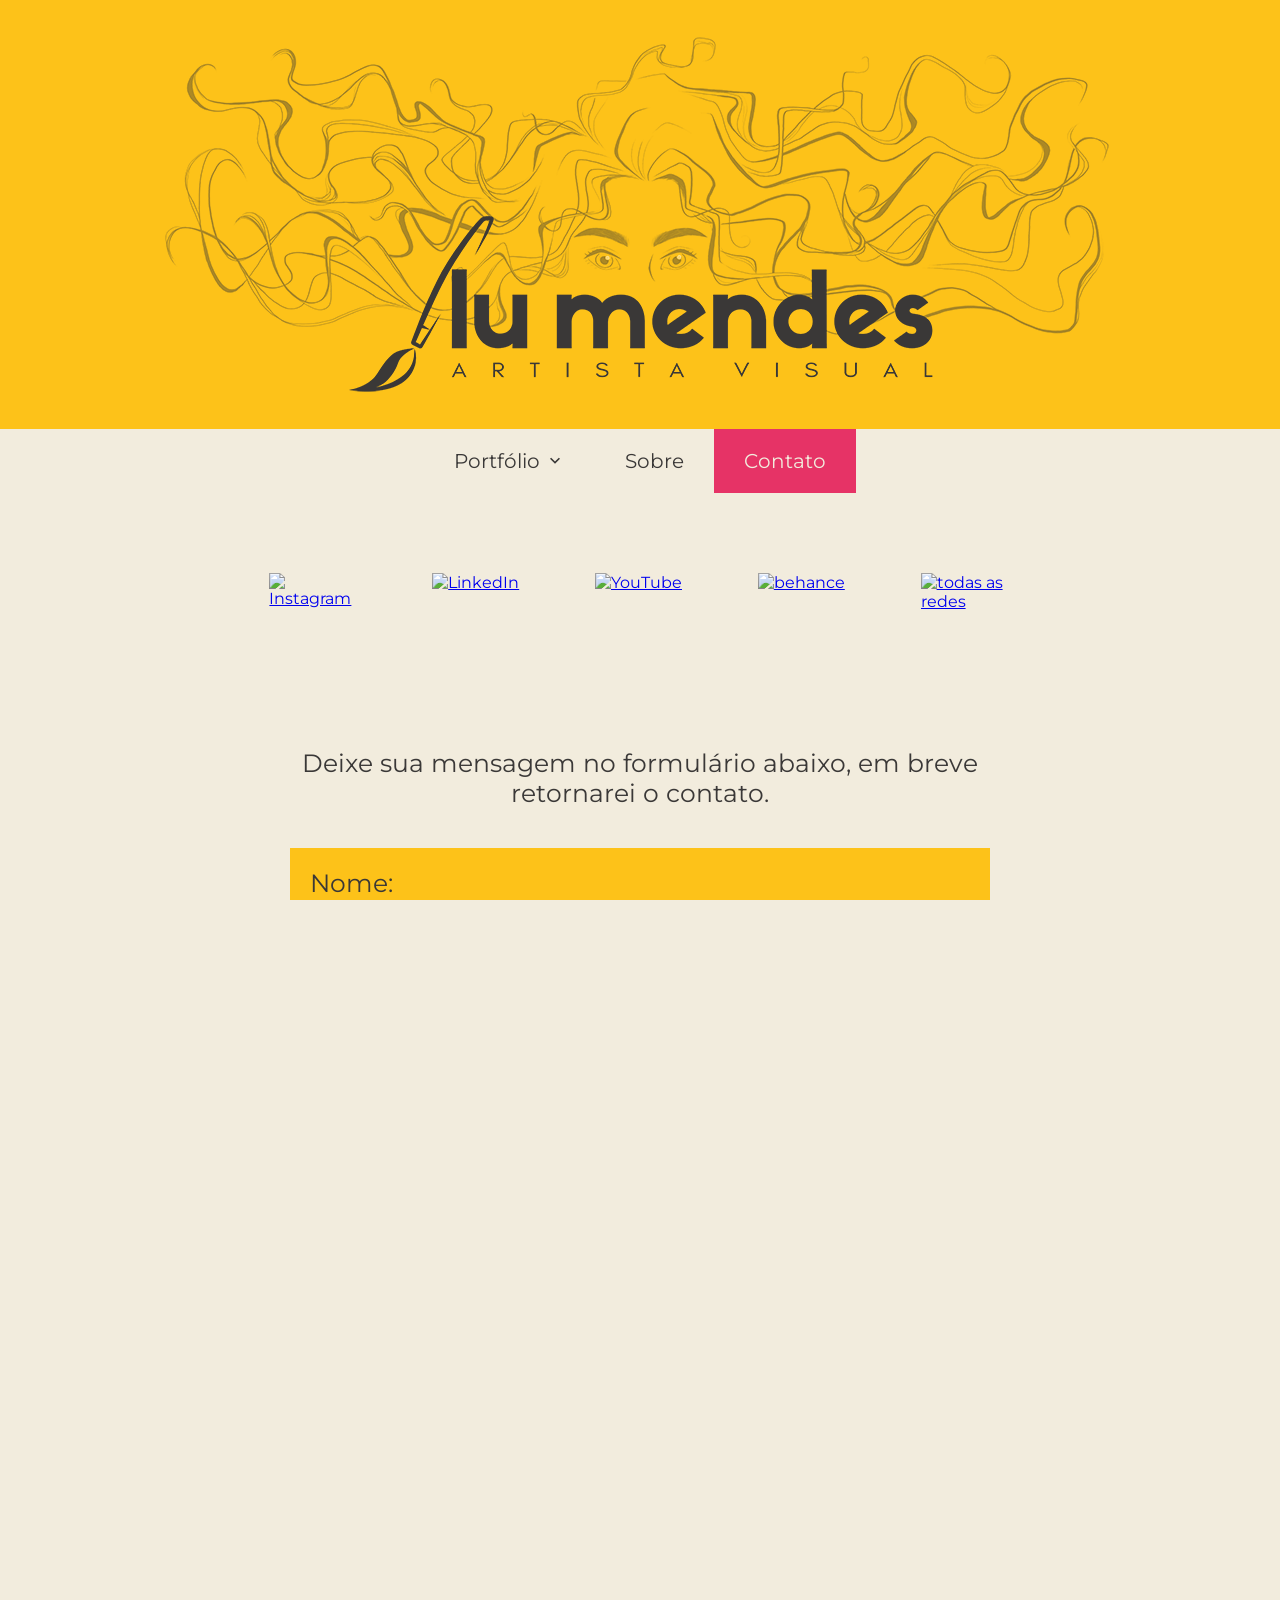
==== commit 9425f28e: "adição do botão behance" ====
--- a/contato.html
+++ b/contato.html
@@ -59,12 +59,16 @@
         <img src="img/instagram.png" alt="Instagram">
       </a>
 
-      <a href="http://www.linkedin.com/in/lucianamendesfigueredo" target="_blank" title="LinkedIn">
+            <a href="http://www.linkedin.com/in/lucianamendesfigueredo" target="_blank" title="LinkedIn">
         <img src="img/linkedin.png" alt="LinkedIn">
       </a>
 
       <a href="https://www.youtube.com/@Lumendesarte" target="_blank" title="YouTube">
         <img src="img/youtube.png" alt="YouTube">
+      </a>
+
+      <a href="https://www.behance.net/lumendesarte" target="_blank" title="behance">
+        <img src="img/behance.png" alt="behance">
       </a>
 
       <a href="https://linktr.ee/lumendesarte" title="todas as redes">
--- a/style.css
+++ b/style.css
@@ -652,7 +652,7 @@
 .redes-sociais {
   width: 100%;
   display: grid;
-  grid-template-columns: repeat(4, minmax(0, 1fr));
+  grid-template-columns: repeat(5, minmax(0, 1fr));
   align-items: center;
   gap: 10px;
   padding: 30px 0;
